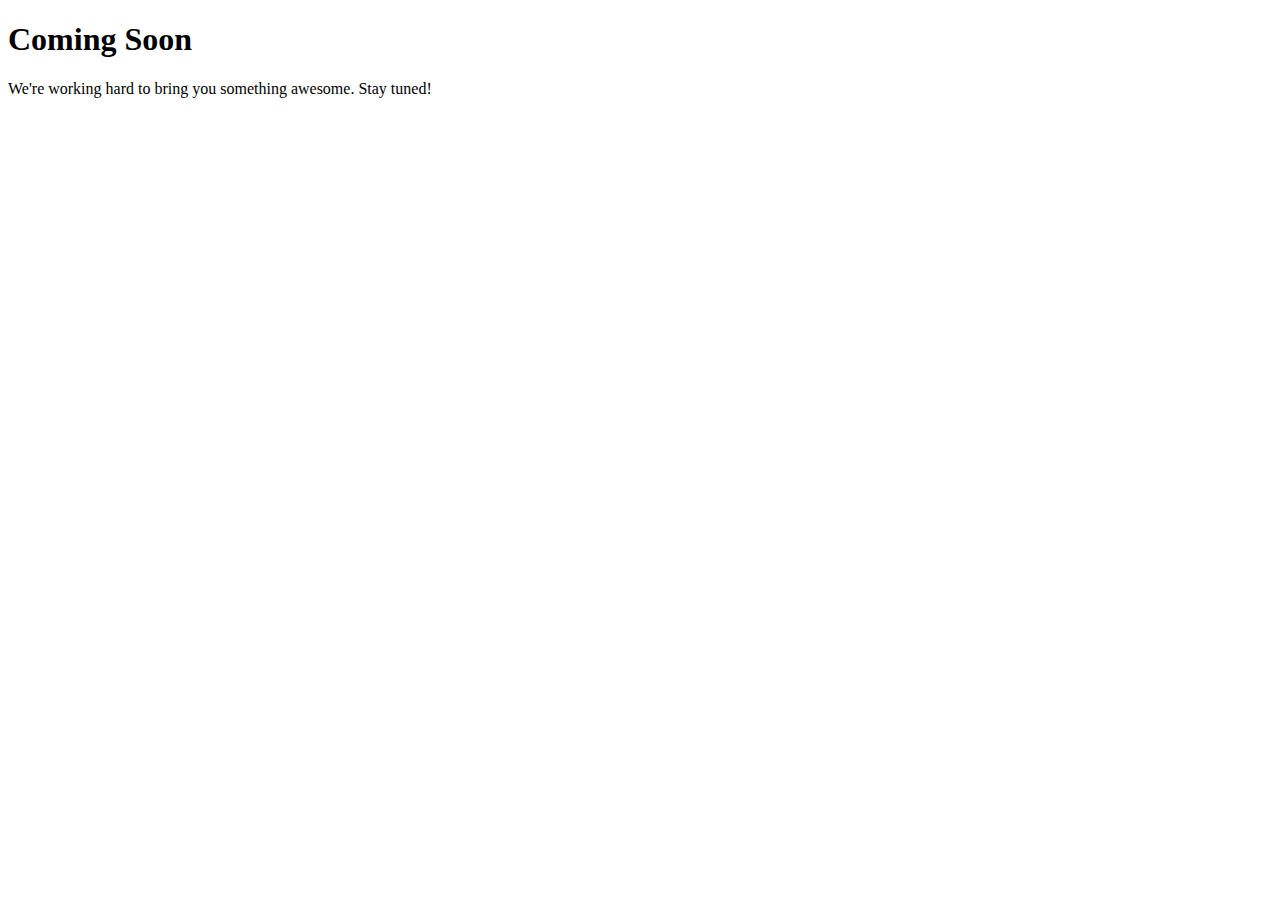
==== index.html @ 5df3399d "Update index.html" ====
<!DOCTYPE html>
<html>
  <head>
    <title>Hello</title>
    <link rel="stylesheet" type="text/css" href="style.css">
  </head>
  <body>
    <div class="container">
      <h1>Coming Soon</h1>
      <p>We're working hard to bring you something awesome. Stay tuned!</p>
    </div>
  </body>
</html>
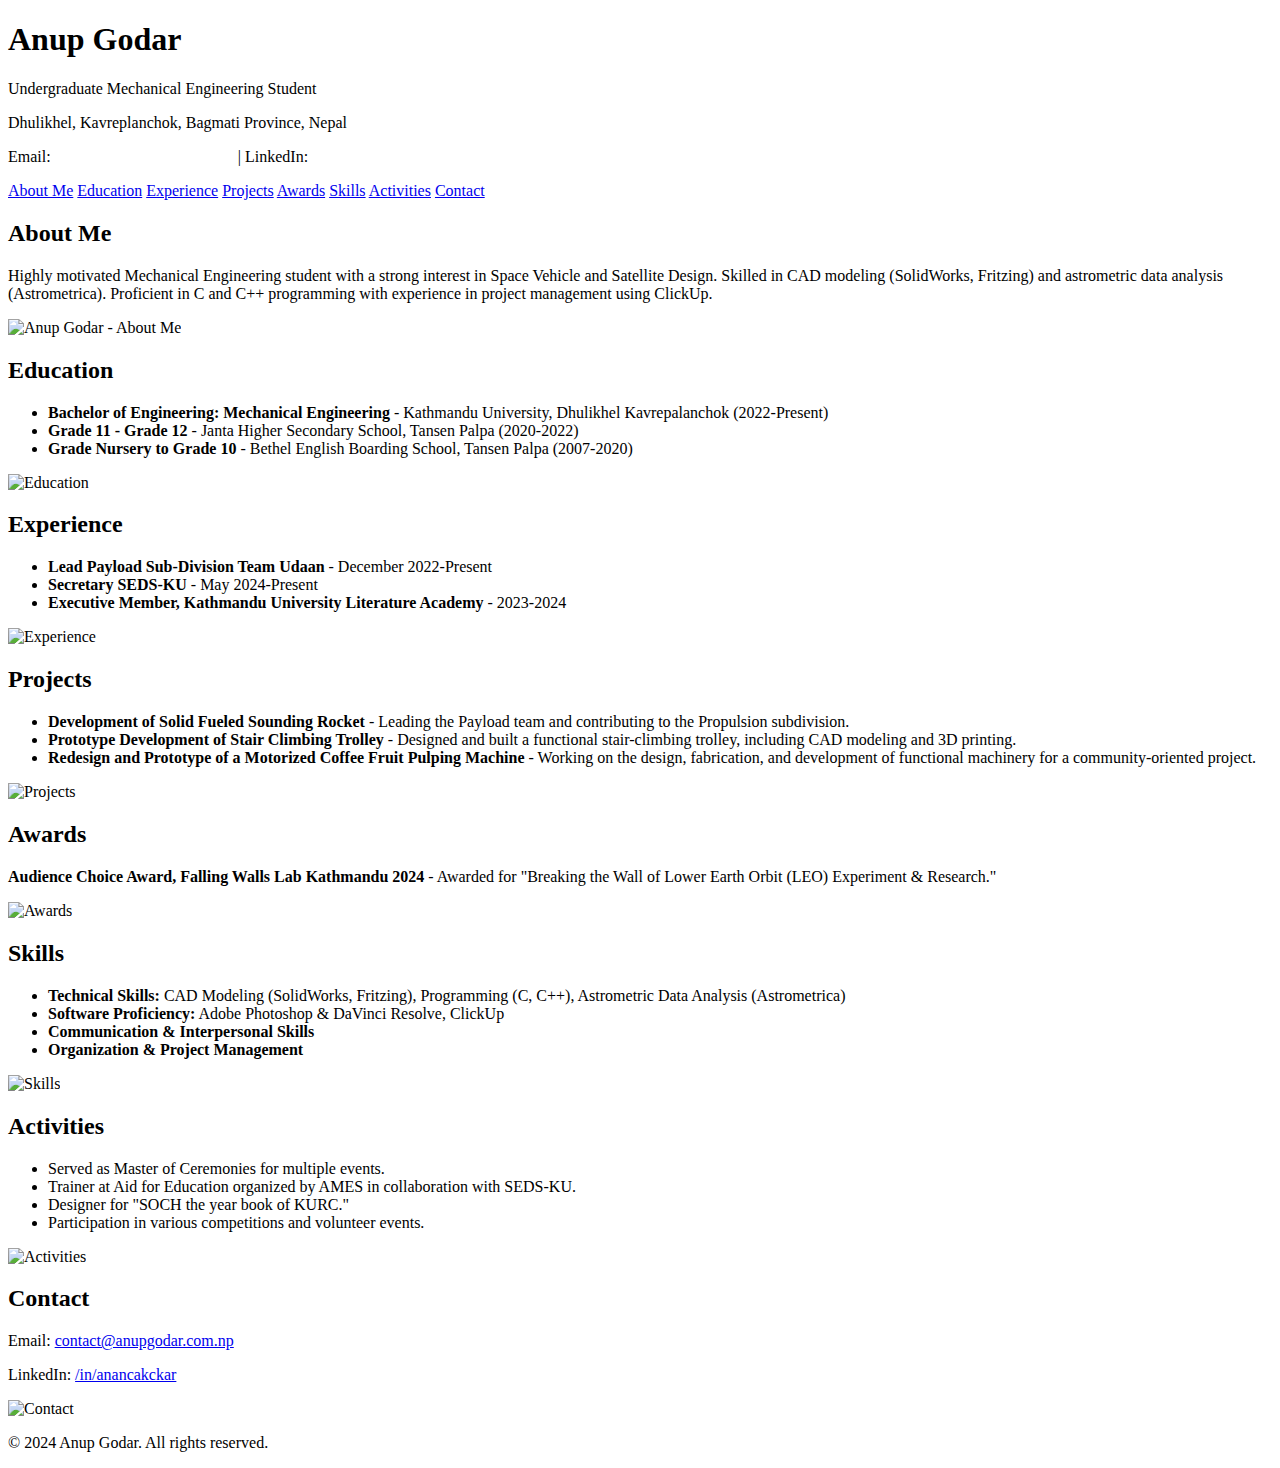
==== commit b2cc85f3: "Update index.html" ====
--- a/index.html
+++ b/index.html
@@ -1,13 +1,123 @@
 <!DOCTYPE html>
-<html>
-  <head>
-    <title>Hello</title>
-    <link rel="stylesheet" type="text/css" href="style.css">
-  </head>
-  <body>
+<html lang="en">
+<head>
+    <meta charset="UTF-8">
+    <meta name="viewport" content="width=device-width, initial-scale=1.0">
+    <title>Anup Godar's Portfolio</title>
+    <link rel="stylesheet" href="style.css">
+</head>
+<body>
+
+    <header>
+        <h1>Anup Godar</h1>
+        <p>Undergraduate Mechanical Engineering Student</p>
+        <p>Dhulikhel, Kavreplanchok, Bagmati Province, Nepal</p>
+        <p>Email: <a href="mailto:contact@anupgodar.com.np" style="color:white;">contact@anupgodar.com.np</a> | LinkedIn: <a href="https://www.linkedin.com/in/anup-godar" style="color:white;">/in/anup-godar</a></p>
+    </header>
+
+    <nav>
+        <a href="#about">About Me</a>
+        <a href="#education">Education</a>
+        <a href="#experience">Experience</a>
+        <a href="#projects">Projects</a>
+        <a href="#awards">Awards</a>
+        <a href="#skills">Skills</a>
+        <a href="#activities">Activities</a>
+        <a href="#contact">Contact</a>
+    </nav>
+
     <div class="container">
-      <h1>Coming Soon</h1>
-      <p>We're working hard to bring you something awesome. Stay tuned!</p>
+        <section id="about">
+            <h2>About Me</h2>
+            <p>Highly motivated Mechanical Engineering student with a strong interest in Space Vehicle and Satellite Design. Skilled in CAD modeling (SolidWorks, Fritzing) and astrometric data analysis (Astrometrica). Proficient in C and C++ programming with experience in project management using ClickUp. </p>
+            <div class="image-container">
+                <img src="images/about-me.jpg" alt="Anup Godar - About Me">
+            </div>
+        </section>
+
+        <section id="education">
+            <h2>Education</h2>
+            <ul>
+                <li><strong>Bachelor of Engineering: Mechanical Engineering</strong> - Kathmandu University, Dhulikhel Kavrepalanchok (2022-Present)</li>
+                <li><strong>Grade 11 - Grade 12</strong> - Janta Higher Secondary School, Tansen Palpa (2020-2022)</li>
+                <li><strong>Grade Nursery to Grade 10</strong> - Bethel English Boarding School, Tansen Palpa (2007-2020)</li>
+            </ul>
+            <div class="image-container">
+                <img src="images/education.jpg" alt="Education">
+            </div>
+        </section>
+
+        <section id="experience">
+            <h2>Experience</h2>
+            <ul>
+                <li><strong>Lead Payload Sub-Division Team Udaan</strong> - December 2022-Present</li>
+                <li><strong>Secretary SEDS-KU</strong> - May 2024-Present</li>
+                <li><strong>Executive Member, Kathmandu University Literature Academy</strong> - 2023-2024</li>
+            </ul>
+            <div class="image-container">
+                <img src="images/experience.jpg" alt="Experience">
+            </div>
+        </section>
+
+        <section id="projects">
+            <h2>Projects</h2>
+            <ul>
+                <li><strong>Development of Solid Fueled Sounding Rocket</strong> - Leading the Payload team and contributing to the Propulsion subdivision.</li>
+                <li><strong>Prototype Development of Stair Climbing Trolley</strong> - Designed and built a functional stair-climbing trolley, including CAD modeling and 3D printing.</li>
+                <li><strong>Redesign and Prototype of a Motorized Coffee Fruit Pulping Machine</strong> - Working on the design, fabrication, and development of functional machinery for a community-oriented project.</li>
+            </ul>
+            <div class="image-container">
+                <img src="images/projects.jpg" alt="Projects">
+            </div>
+        </section>
+
+        <section id="awards">
+            <h2>Awards</h2>
+            <p><strong>Audience Choice Award, Falling Walls Lab Kathmandu 2024</strong> - Awarded for "Breaking the Wall of Lower Earth Orbit (LEO) Experiment & Research."</p>
+            <div class="image-container">
+                <img src="images/awards.jpg" alt="Awards">
+            </div>
+        </section>
+
+        <section id="skills">
+            <h2>Skills</h2>
+            <ul>
+                <li><strong>Technical Skills:</strong> CAD Modeling (SolidWorks, Fritzing), Programming (C, C++), Astrometric Data Analysis (Astrometrica)</li>
+                <li><strong>Software Proficiency:</strong> Adobe Photoshop & DaVinci Resolve, ClickUp</li>
+                <li><strong>Communication & Interpersonal Skills</strong></li>
+                <li><strong>Organization & Project Management</strong></li>
+            </ul>
+            <div class="image-container">
+                <img src="images/skills.jpg" alt="Skills">
+            </div>
+        </section>
+
+        <section id="activities">
+            <h2>Activities</h2>
+            <ul>
+                <li>Served as Master of Ceremonies for multiple events.</li>
+                <li>Trainer at Aid for Education organized by AMES in collaboration with SEDS-KU.</li>
+                <li>Designer for "SOCH the year book of KURC."</li>
+                <li>Participation in various competitions and volunteer events.</li>
+            </ul>
+            <div class="image-container">
+                <img src="images/activities.jpg" alt="Activities">
+            </div>
+        </section>
+
+        <section id="contact">
+            <h2>Contact</h2>
+            <p>Email: <a href="mailto:contact@anupgodar.com.np">contact@anupgodar.com.np</a></p>
+            <p>LinkedIn: <a href="https://www.linkedin.com/in/anup-godar">/in/anancakckar</a></p>
+            <div class="image-container">
+                <img src="images/contact.jpg" alt="Contact">
+            </div>
+        </section>
     </div>
-  </body>
+
+    <footer>
+        <p>&copy; 2024 Anup Godar. All rights reserved.</p>
+    </footer>
+
+</body>
 </html>
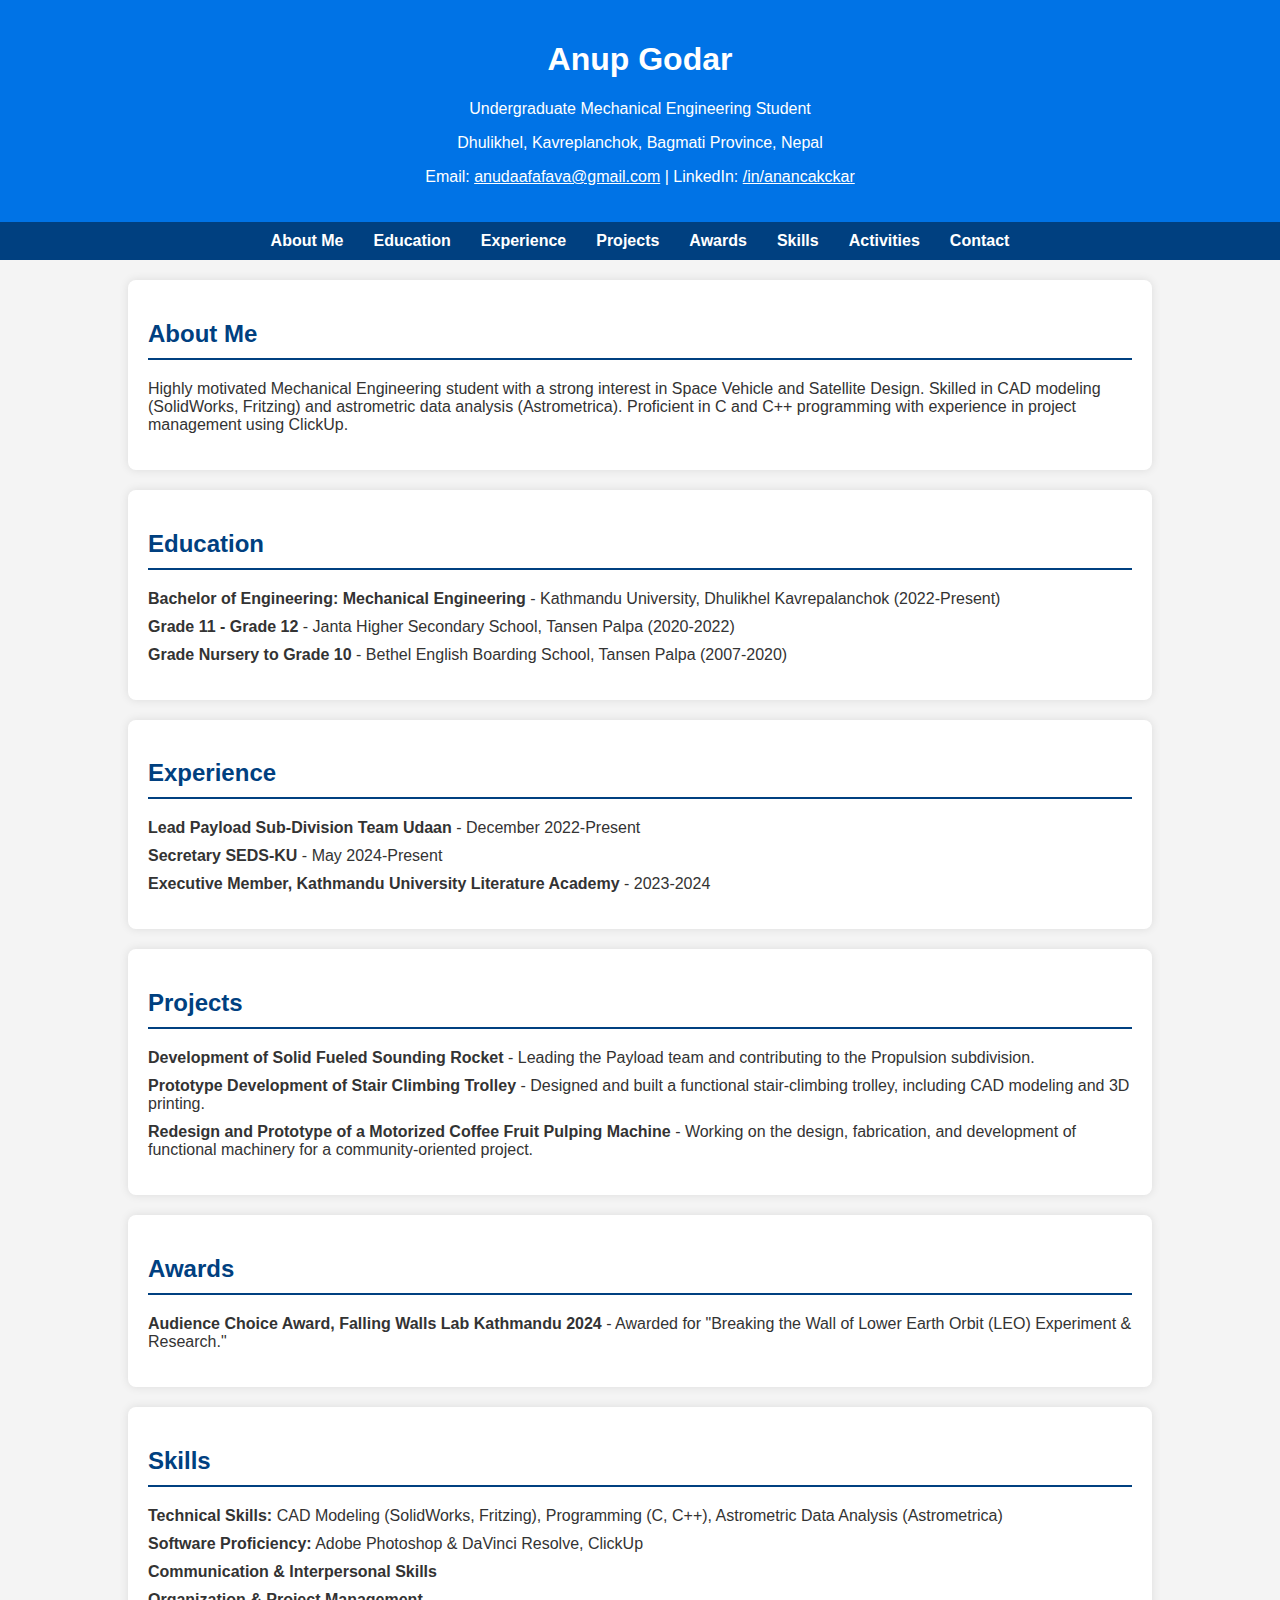
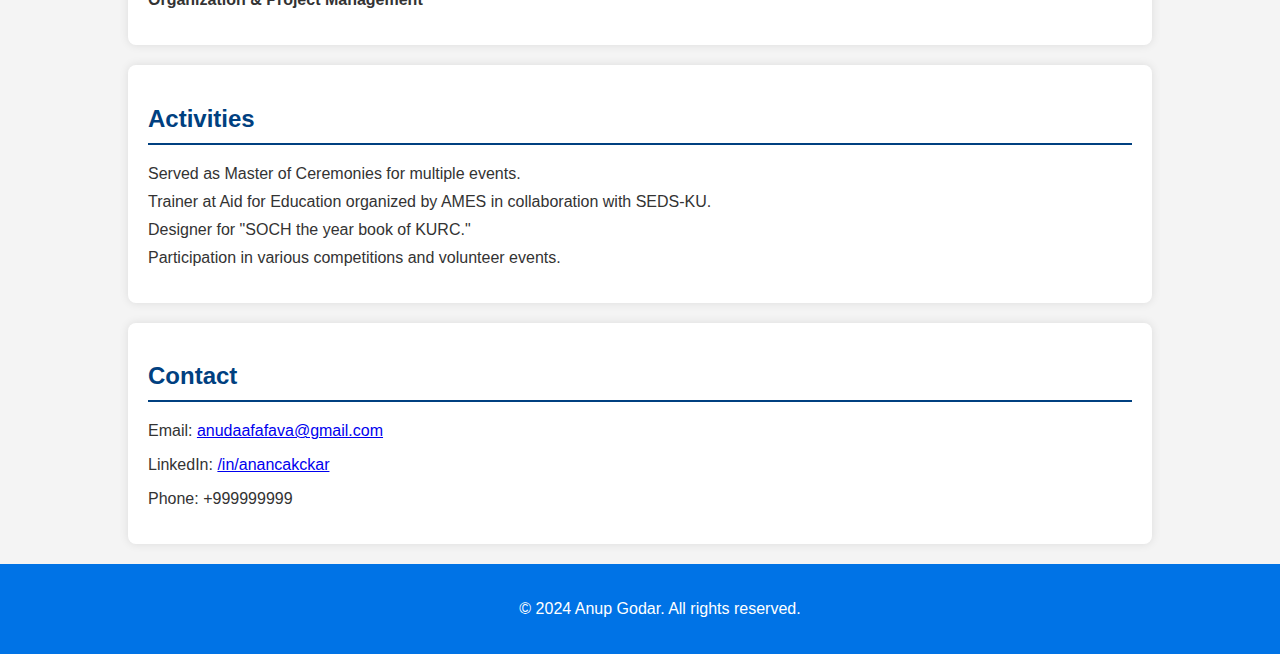
==== commit 9066b4e6: "Update index.html" ====
--- a/index.html
+++ b/index.html
@@ -4,7 +4,68 @@
     <meta charset="UTF-8">
     <meta name="viewport" content="width=device-width, initial-scale=1.0">
     <title>Anup Godar's Portfolio</title>
-    <link rel="stylesheet" href="style.css">
+    <style>
+        body {
+            font-family: Arial, sans-serif;
+            margin: 0;
+            padding: 0;
+            background-color: #f4f4f4;
+            color: #333;
+        }
+        header {
+            background-color: #0073e6;
+            color: white;
+            padding: 20px;
+            text-align: center;
+        }
+        nav {
+            display: flex;
+            justify-content: center;
+            background-color: #004080;
+            padding: 10px 0;
+        }
+        nav a {
+            color: white;
+            margin: 0 15px;
+            text-decoration: none;
+            font-weight: bold;
+        }
+        nav a:hover {
+            text-decoration: underline;
+        }
+        .container {
+            width: 80%;
+            margin: 20px auto;
+        }
+        section {
+            margin: 20px 0;
+            padding: 20px;
+            background-color: white;
+            border-radius: 8px;
+            box-shadow: 0 0 10px rgba(0, 0, 0, 0.1);
+        }
+        h2 {
+            color: #004080;
+            border-bottom: 2px solid #004080;
+            padding-bottom: 10px;
+        }
+        ul {
+            list-style-type: none;
+            padding: 0;
+        }
+        li {
+            margin-bottom: 10px;
+        }
+        footer {
+            text-align: center;
+            padding: 20px;
+            background-color: #0073e6;
+            color: white;
+            position: relative;
+            bottom: 0;
+            width: 100%;
+        }
+    </style>
 </head>
 <body>
 
@@ -12,7 +73,7 @@
         <h1>Anup Godar</h1>
         <p>Undergraduate Mechanical Engineering Student</p>
         <p>Dhulikhel, Kavreplanchok, Bagmati Province, Nepal</p>
-        <p>Email: <a href="mailto:contact@anupgodar.com.np" style="color:white;">contact@anupgodar.com.np</a> | LinkedIn: <a href="https://www.linkedin.com/in/anup-godar" style="color:white;">/in/anup-godar</a></p>
+        <p>Email: <a href="mailto:anudaafafava@gmail.com" style="color:white;">anudaafafava@gmail.com</a> | LinkedIn: <a href="https://www.linkedin.com/in/anancakckar" style="color:white;">/in/anancakckar</a></p>
     </header>
 
     <nav>
@@ -30,9 +91,6 @@
         <section id="about">
             <h2>About Me</h2>
             <p>Highly motivated Mechanical Engineering student with a strong interest in Space Vehicle and Satellite Design. Skilled in CAD modeling (SolidWorks, Fritzing) and astrometric data analysis (Astrometrica). Proficient in C and C++ programming with experience in project management using ClickUp. </p>
-            <div class="image-container">
-                <img src="images/about-me.jpg" alt="Anup Godar - About Me">
-            </div>
         </section>
 
         <section id="education">
@@ -42,9 +100,6 @@
                 <li><strong>Grade 11 - Grade 12</strong> - Janta Higher Secondary School, Tansen Palpa (2020-2022)</li>
                 <li><strong>Grade Nursery to Grade 10</strong> - Bethel English Boarding School, Tansen Palpa (2007-2020)</li>
             </ul>
-            <div class="image-container">
-                <img src="images/education.jpg" alt="Education">
-            </div>
         </section>
 
         <section id="experience">
@@ -54,9 +109,6 @@
                 <li><strong>Secretary SEDS-KU</strong> - May 2024-Present</li>
                 <li><strong>Executive Member, Kathmandu University Literature Academy</strong> - 2023-2024</li>
             </ul>
-            <div class="image-container">
-                <img src="images/experience.jpg" alt="Experience">
-            </div>
         </section>
 
         <section id="projects">
@@ -66,17 +118,11 @@
                 <li><strong>Prototype Development of Stair Climbing Trolley</strong> - Designed and built a functional stair-climbing trolley, including CAD modeling and 3D printing.</li>
                 <li><strong>Redesign and Prototype of a Motorized Coffee Fruit Pulping Machine</strong> - Working on the design, fabrication, and development of functional machinery for a community-oriented project.</li>
             </ul>
-            <div class="image-container">
-                <img src="images/projects.jpg" alt="Projects">
-            </div>
         </section>
 
         <section id="awards">
             <h2>Awards</h2>
             <p><strong>Audience Choice Award, Falling Walls Lab Kathmandu 2024</strong> - Awarded for "Breaking the Wall of Lower Earth Orbit (LEO) Experiment & Research."</p>
-            <div class="image-container">
-                <img src="images/awards.jpg" alt="Awards">
-            </div>
         </section>
 
         <section id="skills">
@@ -87,9 +133,6 @@
                 <li><strong>Communication & Interpersonal Skills</strong></li>
                 <li><strong>Organization & Project Management</strong></li>
             </ul>
-            <div class="image-container">
-                <img src="images/skills.jpg" alt="Skills">
-            </div>
         </section>
 
         <section id="activities">
@@ -100,18 +143,13 @@
                 <li>Designer for "SOCH the year book of KURC."</li>
                 <li>Participation in various competitions and volunteer events.</li>
             </ul>
-            <div class="image-container">
-                <img src="images/activities.jpg" alt="Activities">
-            </div>
         </section>
 
         <section id="contact">
             <h2>Contact</h2>
-            <p>Email: <a href="mailto:contact@anupgodar.com.np">contact@anupgodar.com.np</a></p>
-            <p>LinkedIn: <a href="https://www.linkedin.com/in/anup-godar">/in/anancakckar</a></p>
-            <div class="image-container">
-                <img src="images/contact.jpg" alt="Contact">
-            </div>
+            <p>Email: <a href="mailto:anudaafafava@gmail.com">anudaafafava@gmail.com</a></p>
+            <p>LinkedIn: <a href="https://www.linkedin.com/in/anancakckar">/in/anancakckar</a></p>
+            <p>Phone: +999999999</p>
         </section>
     </div>
 
@@ -121,3 +159,4 @@
 
 </body>
 </html>
+
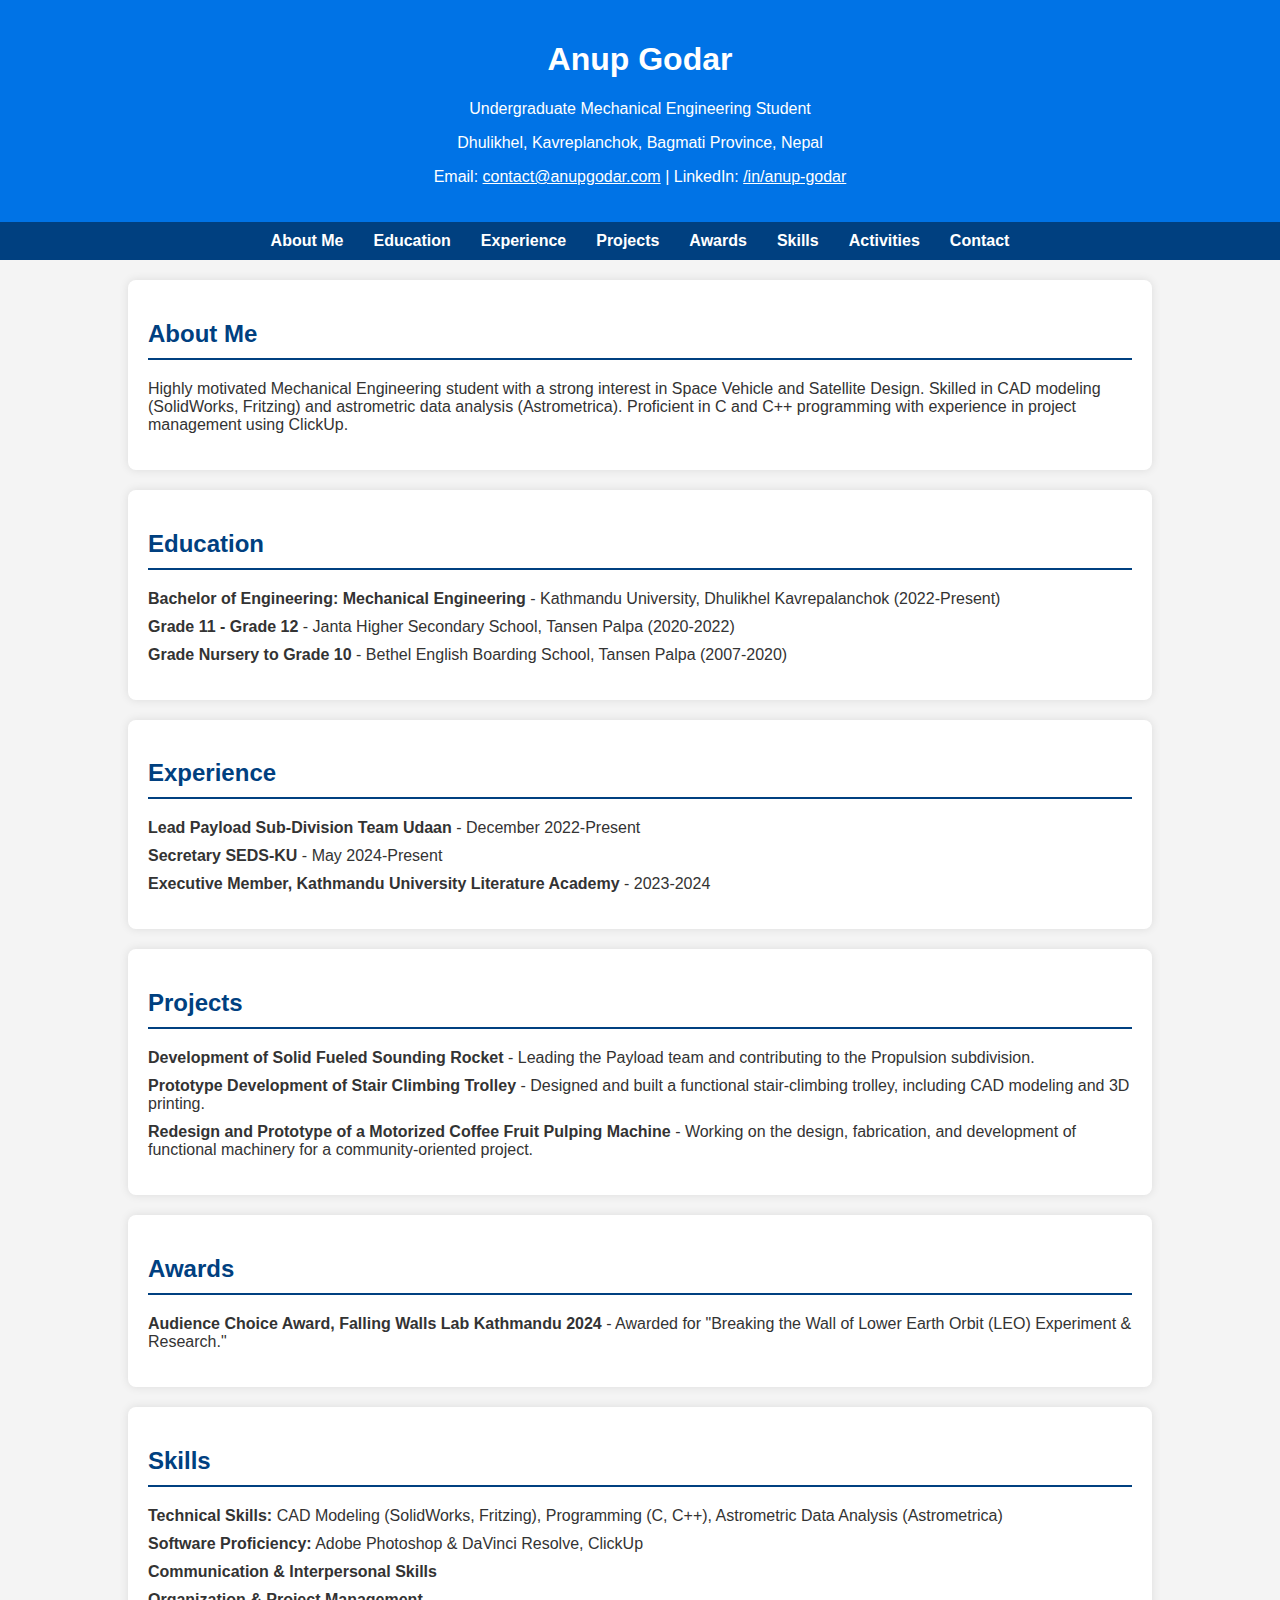
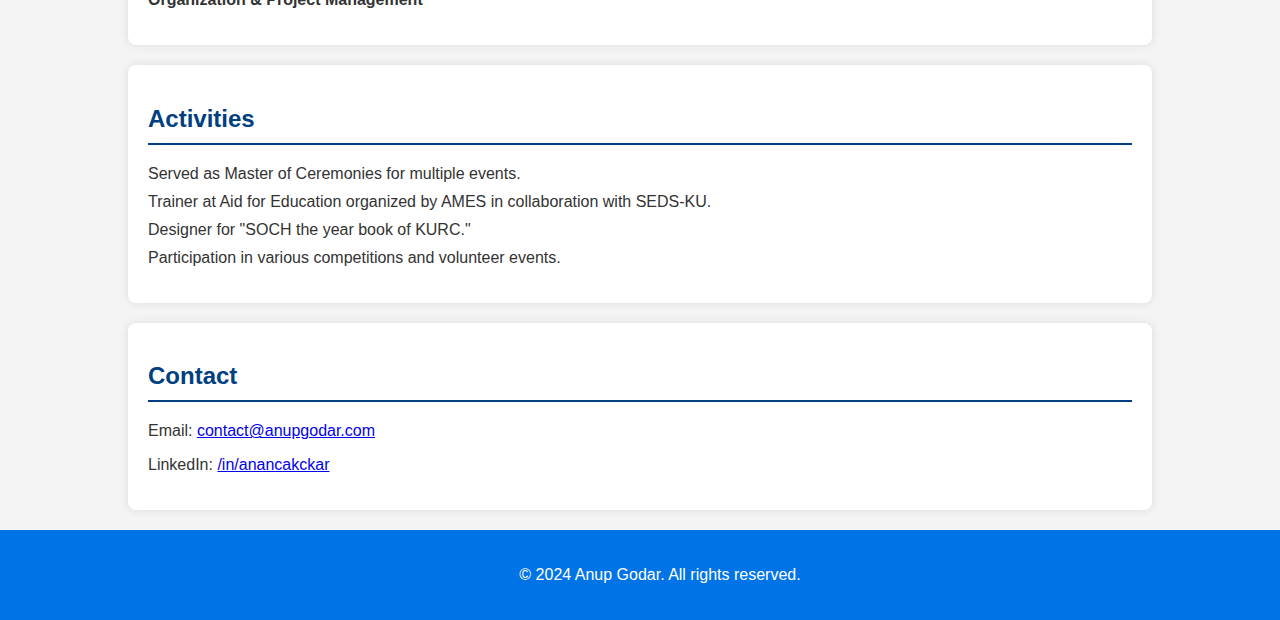
==== commit 13990457: "Update index.html" ====
--- a/index.html
+++ b/index.html
@@ -73,7 +73,7 @@
         <h1>Anup Godar</h1>
         <p>Undergraduate Mechanical Engineering Student</p>
         <p>Dhulikhel, Kavreplanchok, Bagmati Province, Nepal</p>
-        <p>Email: <a href="mailto:anudaafafava@gmail.com" style="color:white;">anudaafafava@gmail.com</a> | LinkedIn: <a href="https://www.linkedin.com/in/anancakckar" style="color:white;">/in/anancakckar</a></p>
+        <p>Email: <a href="mailto:contact@anupgodar.com" style="color:white;">contact@anupgodar.com</a> | LinkedIn: <a href="https://www.linkedin.com/in/anup-godar" style="color:white;">/in/anup-godar</a></p>
     </header>
 
     <nav>
@@ -147,9 +147,9 @@
 
         <section id="contact">
             <h2>Contact</h2>
-            <p>Email: <a href="mailto:anudaafafava@gmail.com">anudaafafava@gmail.com</a></p>
-            <p>LinkedIn: <a href="https://www.linkedin.com/in/anancakckar">/in/anancakckar</a></p>
-            <p>Phone: +999999999</p>
+            <p>Email: <a href="mailto:contact@anupgodar.com">contact@anupgodar.com</a></p>
+            <p>LinkedIn: <a href="https://www.linkedin.com/in/anup-godar">/in/anancakckar</a></p>
+           
         </section>
     </div>
 
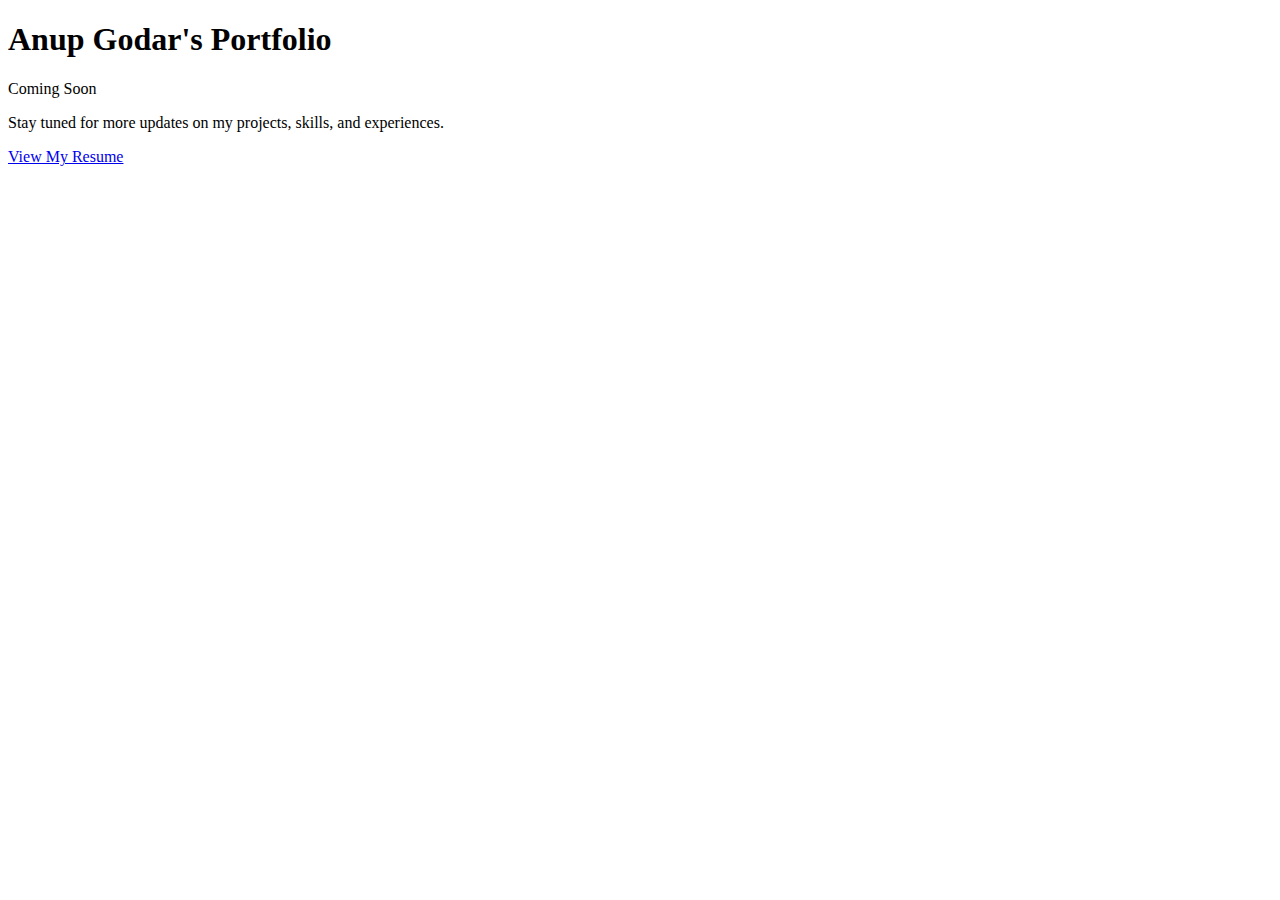
==== commit b2c6b289: "Update index.html" ====
--- a/index.html
+++ b/index.html
@@ -4,159 +4,16 @@
     <meta charset="UTF-8">
     <meta name="viewport" content="width=device-width, initial-scale=1.0">
     <title>Anup Godar's Portfolio</title>
-    <style>
-        body {
-            font-family: Arial, sans-serif;
-            margin: 0;
-            padding: 0;
-            background-color: #f4f4f4;
-            color: #333;
-        }
-        header {
-            background-color: #0073e6;
-            color: white;
-            padding: 20px;
-            text-align: center;
-        }
-        nav {
-            display: flex;
-            justify-content: center;
-            background-color: #004080;
-            padding: 10px 0;
-        }
-        nav a {
-            color: white;
-            margin: 0 15px;
-            text-decoration: none;
-            font-weight: bold;
-        }
-        nav a:hover {
-            text-decoration: underline;
-        }
-        .container {
-            width: 80%;
-            margin: 20px auto;
-        }
-        section {
-            margin: 20px 0;
-            padding: 20px;
-            background-color: white;
-            border-radius: 8px;
-            box-shadow: 0 0 10px rgba(0, 0, 0, 0.1);
-        }
-        h2 {
-            color: #004080;
-            border-bottom: 2px solid #004080;
-            padding-bottom: 10px;
-        }
-        ul {
-            list-style-type: none;
-            padding: 0;
-        }
-        li {
-            margin-bottom: 10px;
-        }
-        footer {
-            text-align: center;
-            padding: 20px;
-            background-color: #0073e6;
-            color: white;
-            position: relative;
-            bottom: 0;
-            width: 100%;
-        }
-    </style>
+    <link rel="stylesheet" href="style.css">
 </head>
 <body>
 
-    <header>
-        <h1>Anup Godar</h1>
-        <p>Undergraduate Mechanical Engineering Student</p>
-        <p>Dhulikhel, Kavreplanchok, Bagmati Province, Nepal</p>
-        <p>Email: <a href="mailto:contact@anupgodar.com" style="color:white;">contact@anupgodar.com</a> | LinkedIn: <a href="https://www.linkedin.com/in/anup-godar" style="color:white;">/in/anup-godar</a></p>
-    </header>
-
-    <nav>
-        <a href="#about">About Me</a>
-        <a href="#education">Education</a>
-        <a href="#experience">Experience</a>
-        <a href="#projects">Projects</a>
-        <a href="#awards">Awards</a>
-        <a href="#skills">Skills</a>
-        <a href="#activities">Activities</a>
-        <a href="#contact">Contact</a>
-    </nav>
-
-    <div class="container">
-        <section id="about">
-            <h2>About Me</h2>
-            <p>Highly motivated Mechanical Engineering student with a strong interest in Space Vehicle and Satellite Design. Skilled in CAD modeling (SolidWorks, Fritzing) and astrometric data analysis (Astrometrica). Proficient in C and C++ programming with experience in project management using ClickUp. </p>
-        </section>
-
-        <section id="education">
-            <h2>Education</h2>
-            <ul>
-                <li><strong>Bachelor of Engineering: Mechanical Engineering</strong> - Kathmandu University, Dhulikhel Kavrepalanchok (2022-Present)</li>
-                <li><strong>Grade 11 - Grade 12</strong> - Janta Higher Secondary School, Tansen Palpa (2020-2022)</li>
-                <li><strong>Grade Nursery to Grade 10</strong> - Bethel English Boarding School, Tansen Palpa (2007-2020)</li>
-            </ul>
-        </section>
-
-        <section id="experience">
-            <h2>Experience</h2>
-            <ul>
-                <li><strong>Lead Payload Sub-Division Team Udaan</strong> - December 2022-Present</li>
-                <li><strong>Secretary SEDS-KU</strong> - May 2024-Present</li>
-                <li><strong>Executive Member, Kathmandu University Literature Academy</strong> - 2023-2024</li>
-            </ul>
-        </section>
-
-        <section id="projects">
-            <h2>Projects</h2>
-            <ul>
-                <li><strong>Development of Solid Fueled Sounding Rocket</strong> - Leading the Payload team and contributing to the Propulsion subdivision.</li>
-                <li><strong>Prototype Development of Stair Climbing Trolley</strong> - Designed and built a functional stair-climbing trolley, including CAD modeling and 3D printing.</li>
-                <li><strong>Redesign and Prototype of a Motorized Coffee Fruit Pulping Machine</strong> - Working on the design, fabrication, and development of functional machinery for a community-oriented project.</li>
-            </ul>
-        </section>
-
-        <section id="awards">
-            <h2>Awards</h2>
-            <p><strong>Audience Choice Award, Falling Walls Lab Kathmandu 2024</strong> - Awarded for "Breaking the Wall of Lower Earth Orbit (LEO) Experiment & Research."</p>
-        </section>
-
-        <section id="skills">
-            <h2>Skills</h2>
-            <ul>
-                <li><strong>Technical Skills:</strong> CAD Modeling (SolidWorks, Fritzing), Programming (C, C++), Astrometric Data Analysis (Astrometrica)</li>
-                <li><strong>Software Proficiency:</strong> Adobe Photoshop & DaVinci Resolve, ClickUp</li>
-                <li><strong>Communication & Interpersonal Skills</strong></li>
-                <li><strong>Organization & Project Management</strong></li>
-            </ul>
-        </section>
-
-        <section id="activities">
-            <h2>Activities</h2>
-            <ul>
-                <li>Served as Master of Ceremonies for multiple events.</li>
-                <li>Trainer at Aid for Education organized by AMES in collaboration with SEDS-KU.</li>
-                <li>Designer for "SOCH the year book of KURC."</li>
-                <li>Participation in various competitions and volunteer events.</li>
-            </ul>
-        </section>
-
-        <section id="contact">
-            <h2>Contact</h2>
-            <p>Email: <a href="mailto:contact@anupgodar.com">contact@anupgodar.com</a></p>
-            <p>LinkedIn: <a href="https://www.linkedin.com/in/anup-godar">/in/anancakckar</a></p>
-           
-        </section>
+    <div class="coming-soon-container">
+        <h1>Anup Godar's Portfolio</h1>
+        <p>Coming Soon</p>
+        <p>Stay tuned for more updates on my projects, skills, and experiences.</p>
+        <a href="resume.html" class="resume-link">View My Resume</a>
     </div>
-
-    <footer>
-        <p>&copy; 2024 Anup Godar. All rights reserved.</p>
-    </footer>
 
 </body>
 </html>
-
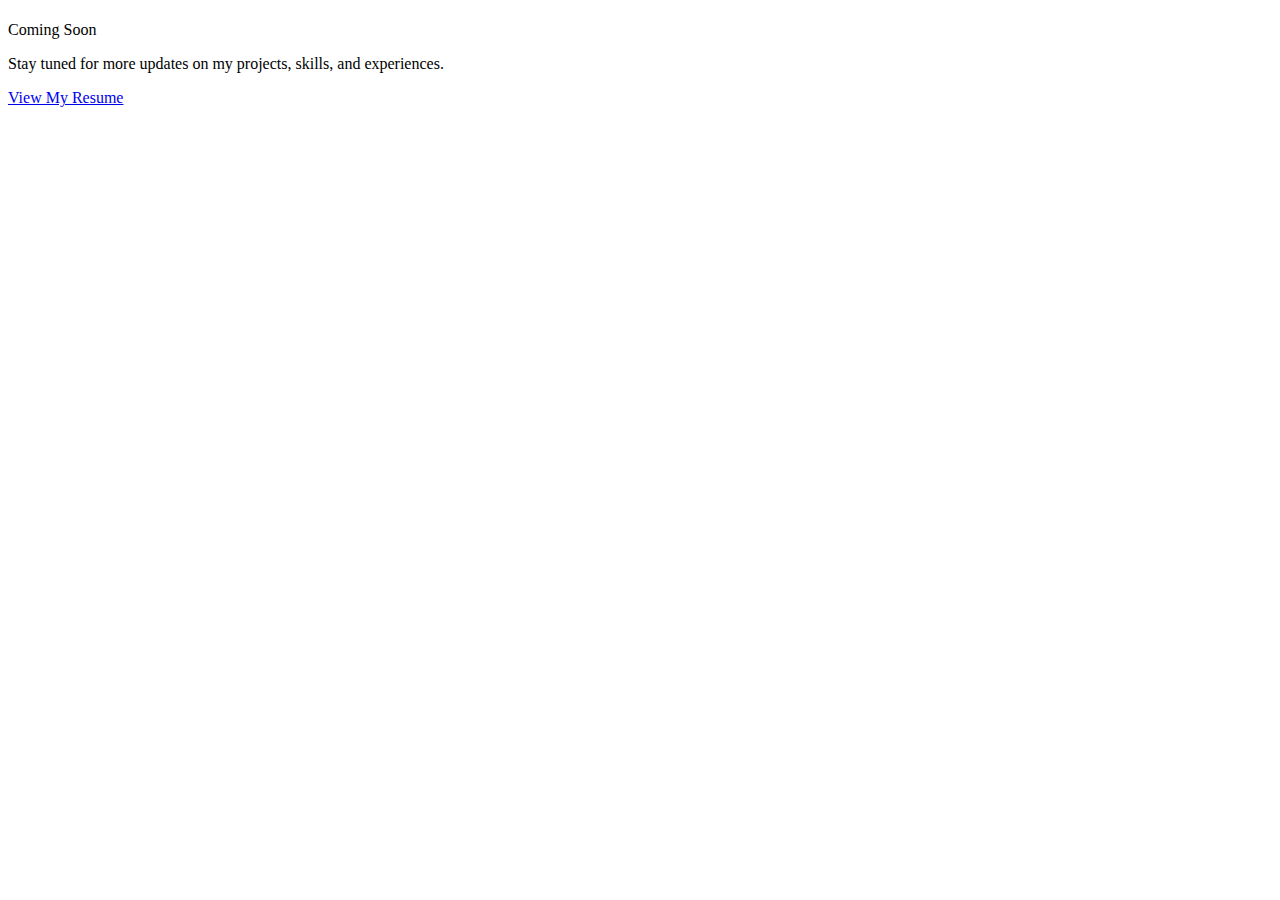
==== commit dd2d33a8: "Update index.html" ====
--- a/index.html
+++ b/index.html
@@ -9,7 +9,7 @@
 <body>
 
     <div class="coming-soon-container">
-        <h1>Anup Godar's Portfolio</h1>
+        <h1> </h1>
         <p>Coming Soon</p>
         <p>Stay tuned for more updates on my projects, skills, and experiences.</p>
         <a href="resume.html" class="resume-link">View My Resume</a>
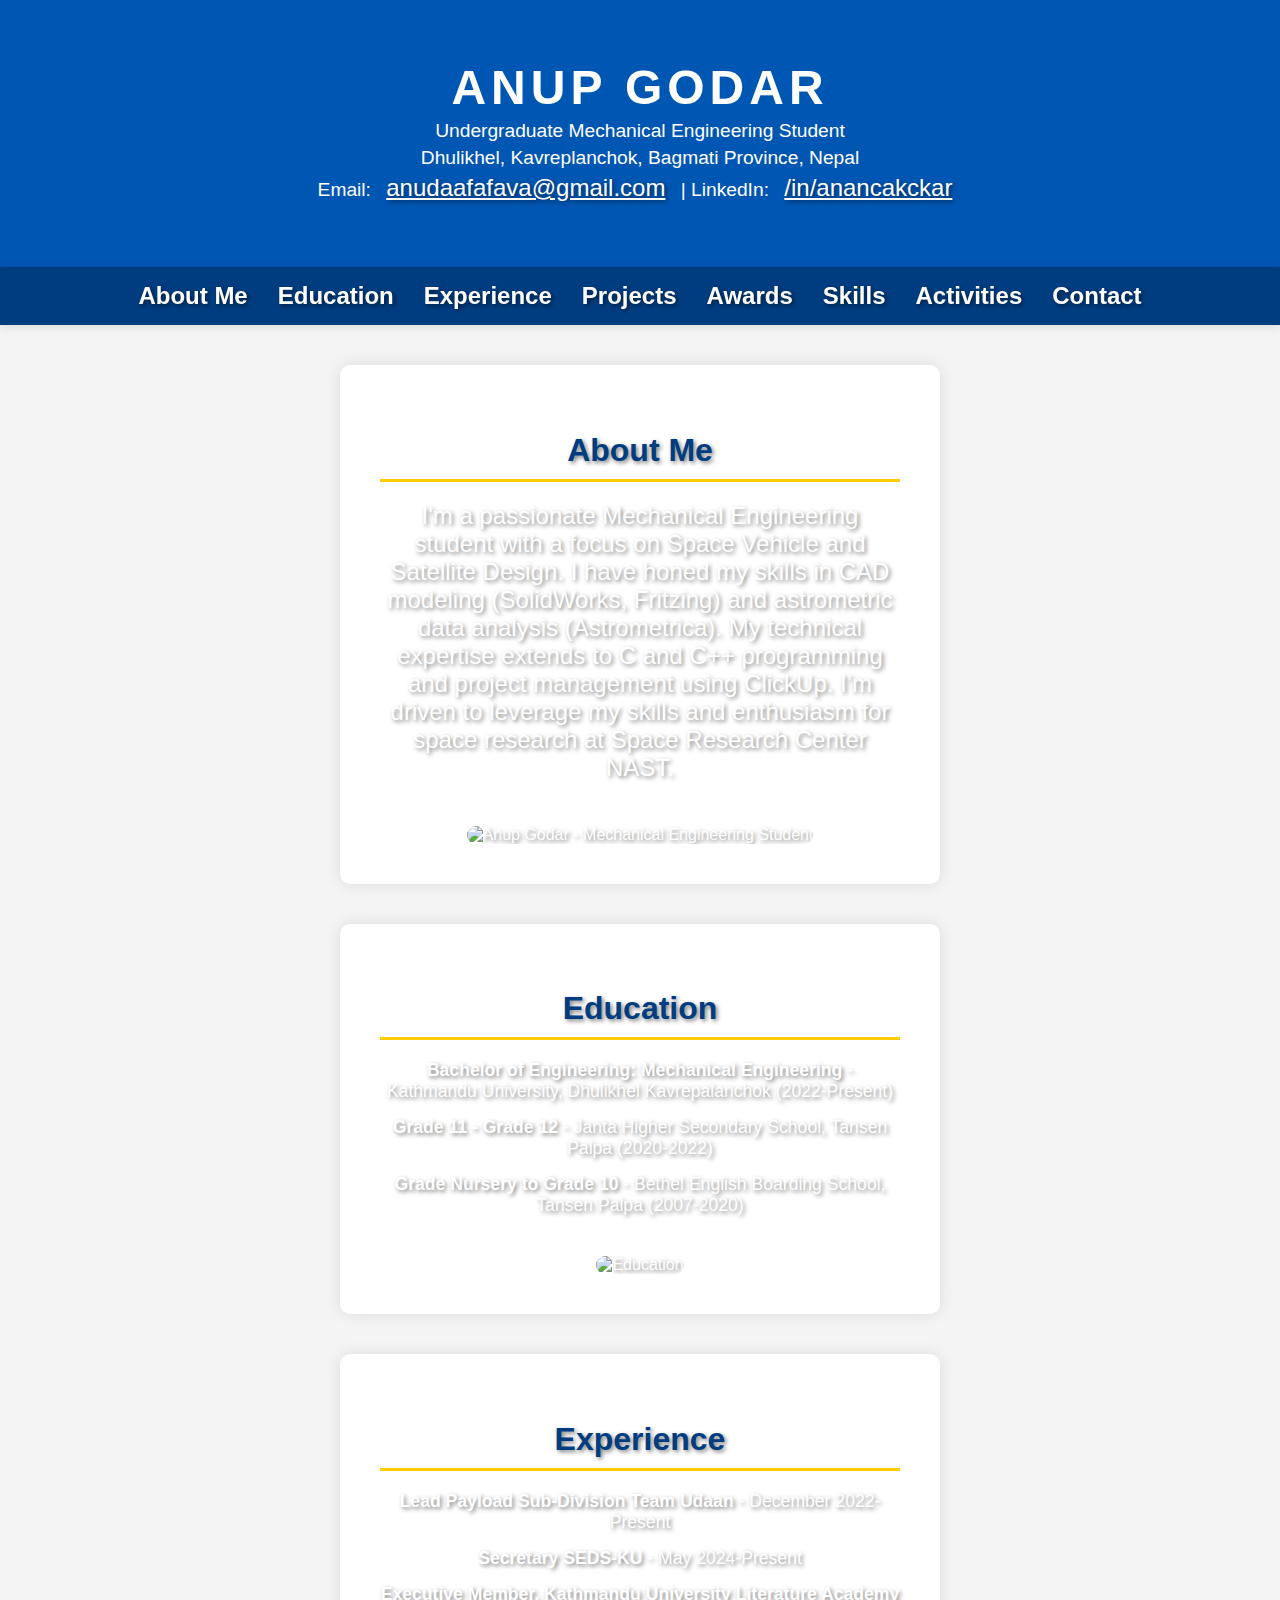
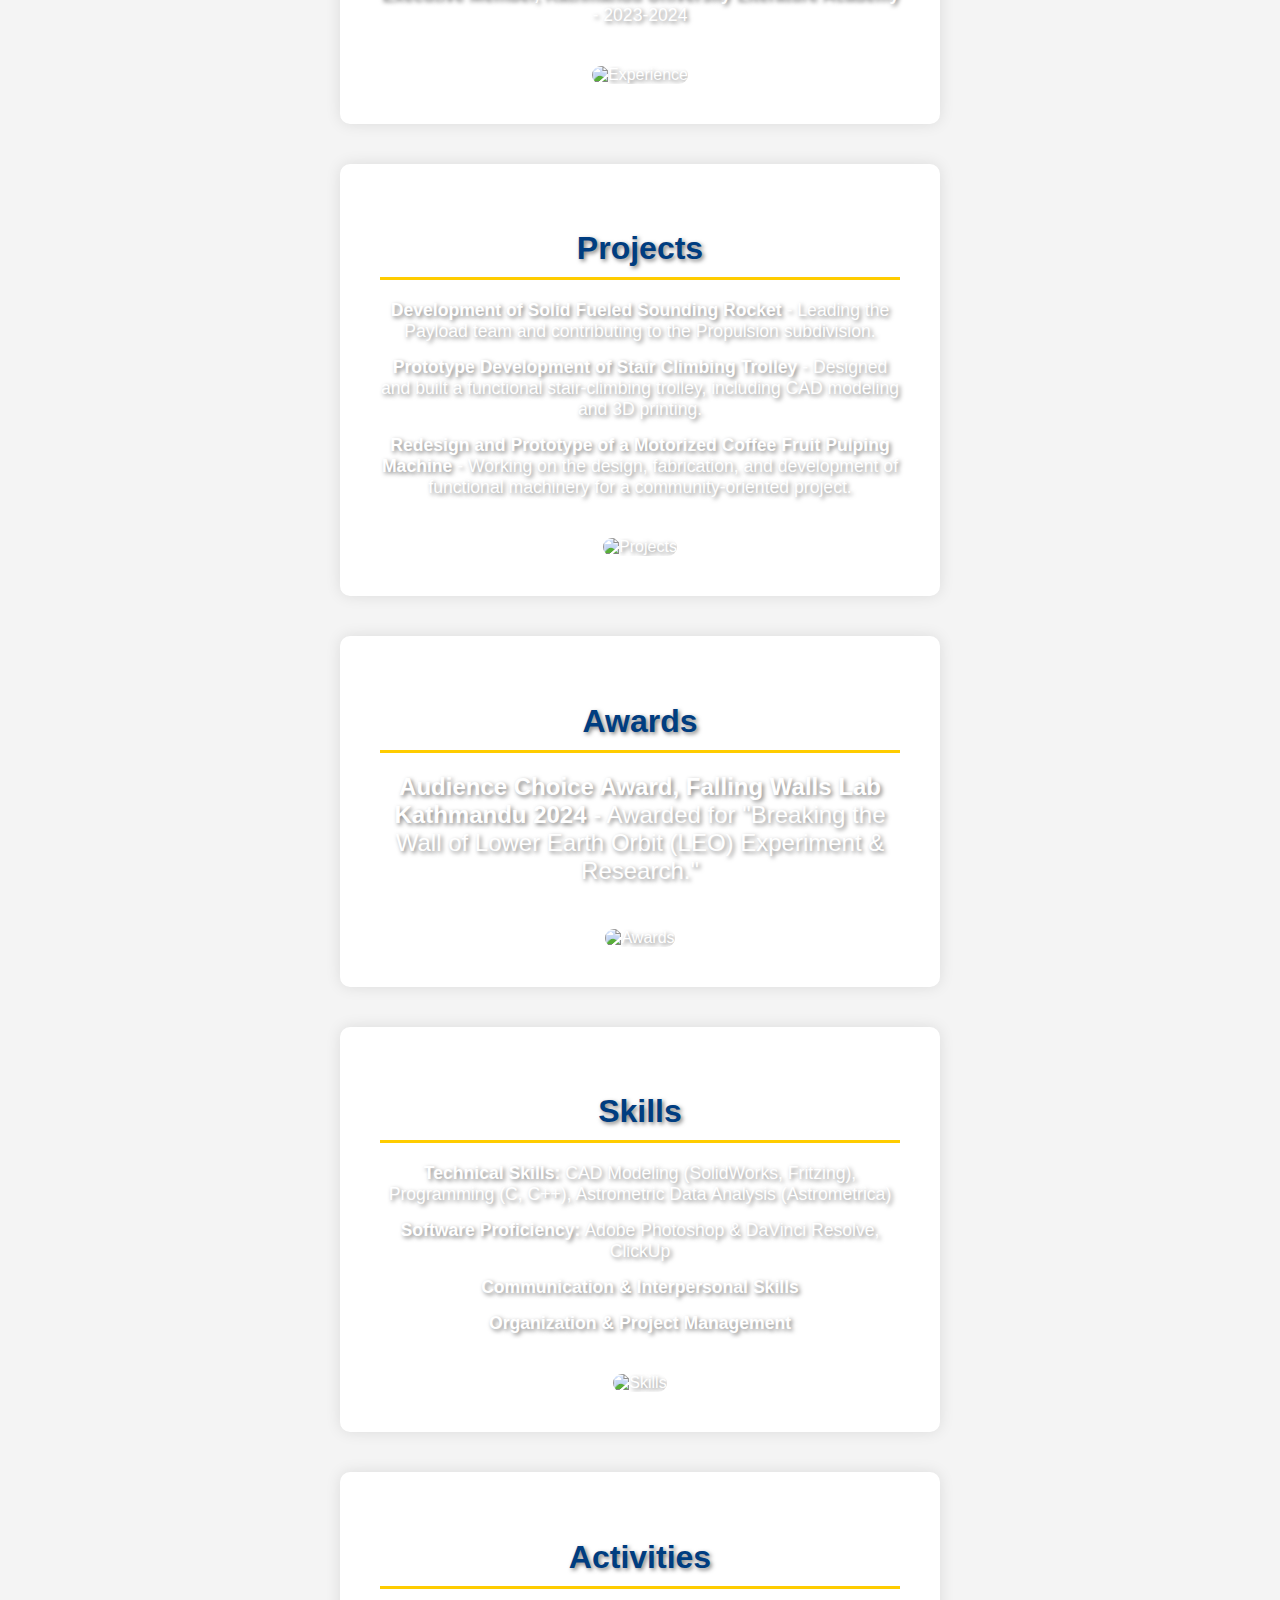
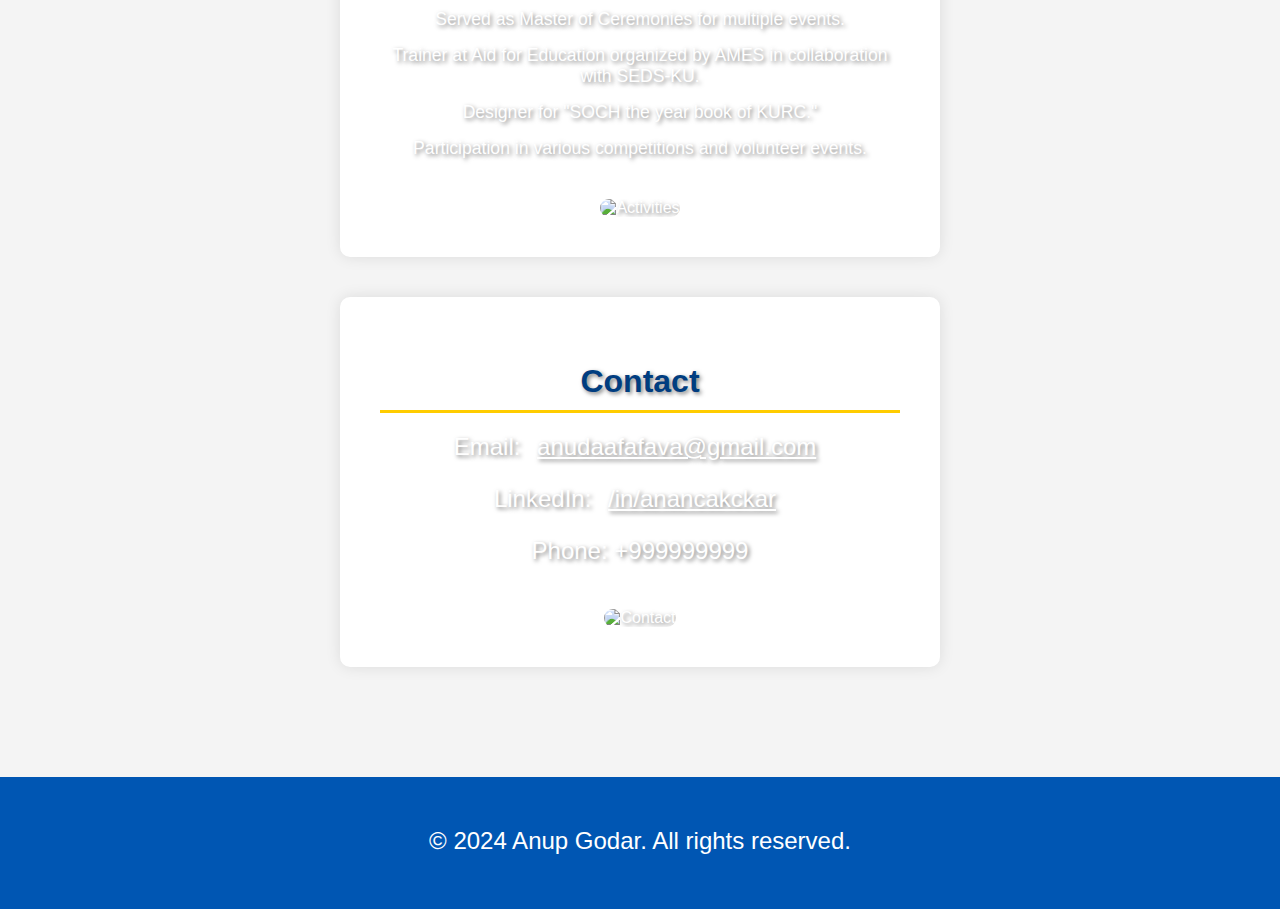
==== commit 7e88ec3f: "Update index.html" ====
--- a/index.html
+++ b/index.html
@@ -4,16 +4,125 @@
     <meta charset="UTF-8">
     <meta name="viewport" content="width=device-width, initial-scale=1.0">
     <title>Anup Godar's Portfolio</title>
+    <meta name="description" content="Portfolio of Anup Godar, an undergraduate Mechanical Engineering student from Kathmandu University with experience in space vehicle design, CAD modeling, and astrometric data analysis.">
     <link rel="stylesheet" href="style.css">
+    <link rel="preconnect" href="https://fonts.googleapis.com">
+    <link rel="preconnect" href="https://fonts.gstatic.com" crossorigin>
+    <link href="https://fonts.googleapis.com/css2?family=Roboto:wght@400;700&display=swap" rel="stylesheet">
 </head>
 <body>
+    <header>
+        <div class="header-content">
+            <h1>Anup Godar</h1>
+            <p>Undergraduate Mechanical Engineering Student</p>
+            <p>Dhulikhel, Kavreplanchok, Bagmati Province, Nepal</p>
+            <p>Email: <a href="mailto:anudaafafava@gmail.com">anudaafafava@gmail.com</a> | LinkedIn: <a href="https://www.linkedin.com/in/anancakckar">/in/anancakckar</a></p>
+        </div>
+    </header>
 
-    <div class="coming-soon-container">
-        <h1> </h1>
-        <p>Coming Soon</p>
-        <p>Stay tuned for more updates on my projects, skills, and experiences.</p>
-        <a href="resume.html" class="resume-link">View My Resume</a>
-    </div>
+    <nav>
+        <a href="#about">About Me</a>
+        <a href="#education">Education</a>
+        <a href="#experience">Experience</a>
+        <a href="#projects">Projects</a>
+        <a href="#awards">Awards</a>
+        <a href="#skills">Skills</a>
+        <a href="#activities">Activities</a>
+        <a href="#contact">Contact</a>
+    </nav>
 
+    <main class="container">
+        <section id="about">
+            <h2>About Me</h2>
+            <p>I'm a passionate Mechanical Engineering student with a focus on Space Vehicle and Satellite Design. I have honed my skills in CAD modeling (SolidWorks, Fritzing) and astrometric data analysis (Astrometrica). My technical expertise extends to C and C++ programming and project management using ClickUp. I’m driven to leverage my skills and enthusiasm for space research at Space Research Center NAST.</p>
+            <div class="image-container">
+                <img src="images/about-me.jpg" alt="Anup Godar - Mechanical Engineering Student">
+            </div>
+        </section>
+
+        <section id="education">
+            <h2>Education</h2>
+            <ul>
+                <li><strong>Bachelor of Engineering: Mechanical Engineering</strong> - Kathmandu University, Dhulikhel Kavrepalanchok (2022-Present)</li>
+                <li><strong>Grade 11 - Grade 12</strong> - Janta Higher Secondary School, Tansen Palpa (2020-2022)</li>
+                <li><strong>Grade Nursery to Grade 10</strong> - Bethel English Boarding School, Tansen Palpa (2007-2020)</li>
+            </ul>
+            <div class="image-container">
+                <img src="images/education.jpg" alt="Education">
+            </div>
+        </section>
+
+        <section id="experience">
+            <h2>Experience</h2>
+            <ul>
+                <li><strong>Lead Payload Sub-Division Team Udaan</strong> - December 2022-Present</li>
+                <li><strong>Secretary SEDS-KU</strong> - May 2024-Present</li>
+                <li><strong>Executive Member, Kathmandu University Literature Academy</strong> - 2023-2024</li>
+            </ul>
+            <div class="image-container">
+                <img src="images/experience.jpg" alt="Experience">
+            </div>
+        </section>
+
+        <section id="projects">
+            <h2>Projects</h2>
+            <ul>
+                <li><strong>Development of Solid Fueled Sounding Rocket</strong> - Leading the Payload team and contributing to the Propulsion subdivision.</li>
+                <li><strong>Prototype Development of Stair Climbing Trolley</strong> - Designed and built a functional stair-climbing trolley, including CAD modeling and 3D printing.</li>
+                <li><strong>Redesign and Prototype of a Motorized Coffee Fruit Pulping Machine</strong> - Working on the design, fabrication, and development of functional machinery for a community-oriented project.</li>
+            </ul>
+            <div class="image-container">
+                <img src="images/projects.jpg" alt="Projects">
+            </div>
+        </section>
+
+        <section id="awards">
+            <h2>Awards</h2>
+            <p><strong>Audience Choice Award, Falling Walls Lab Kathmandu 2024</strong> - Awarded for "Breaking the Wall of Lower Earth Orbit (LEO) Experiment & Research."</p>
+            <div class="image-container">
+                <img src="images/awards.jpg" alt="Awards">
+            </div>
+        </section>
+
+        <section id="skills">
+            <h2>Skills</h2>
+            <ul>
+                <li><strong>Technical Skills:</strong> CAD Modeling (SolidWorks, Fritzing), Programming (C, C++), Astrometric Data Analysis (Astrometrica)</li>
+                <li><strong>Software Proficiency:</strong> Adobe Photoshop & DaVinci Resolve, ClickUp</li>
+                <li><strong>Communication & Interpersonal Skills</strong></li>
+                <li><strong>Organization & Project Management</strong></li>
+            </ul>
+            <div class="image-container">
+                <img src="images/skills.jpg" alt="Skills">
+            </div>
+        </section>
+
+        <section id="activities">
+            <h2>Activities</h2>
+            <ul>
+                <li>Served as Master of Ceremonies for multiple events.</li>
+                <li>Trainer at Aid for Education organized by AMES in collaboration with SEDS-KU.</li>
+                <li>Designer for "SOCH the year book of KURC."</li>
+                <li>Participation in various competitions and volunteer events.</li>
+            </ul>
+            <div class="image-container">
+                <img src="images/activities.jpg" alt="Activities">
+            </div>
+        </section>
+
+        <section id="contact">
+            <h2>Contact</h2>
+            <p>Email: <a href="mailto:anudaafafava@gmail.com">anudaafafava@gmail.com</a></p>
+            <p>LinkedIn: <a href="https://www.linkedin.com/in/anancakckar">/in/anancakckar</a></p>
+            <p>Phone: +999999999</p>
+            <div class="image-container">
+                <img src="images/contact.jpg" alt="Contact">
+            </div>
+        </section>
+    </main>
+
+    <footer>
+        <p>&copy; 2024 Anup Godar. All rights reserved.</p>
+    </footer>
 </body>
 </html>
--- a/style.css
+++ b/style.css
@@ -0,0 +1,245 @@
+/* General Styles */
+body {
+    font-family: 'Roboto', sans-serif;
+    margin: 0;
+    padding: 0;
+    background-color: #f4f4f4;
+    color: #333;
+}
+
+/* Home Page (index.html) Styles */
+body {
+    margin: 0;
+    padding: 0;
+    font-family: 'Montserrat', sans-serif;
+    background-image: url(mist.jpg);
+    background-size: cover;
+    background-size: auto;
+  }
+
+  .container {
+    width: 80%;
+    max-width: 600px;
+    margin: 100px auto;
+    text-align: center;
+    color: #fff;
+    text-shadow: 2px 2px 4px rgba(0, 0, 0, 0.5);
+  }
+  
+  h1 {
+    font-size: 4rem;
+    font-weight: 600;
+    margin: 0;
+    letter-spacing: 5px;
+    text-transform: uppercase;
+    transform: translateZ(0);
+  }
+  
+  p {
+    font-size: 1.5rem;
+    font-weight: 400;
+    margin-top: 20px;
+  }
+  
+  .icons {
+    display: flex;
+    justify-content: center;
+    margin-top: 30px;
+  }
+  
+  a {
+    display: inline-block;
+    margin: 0 10px;
+    font-size: 1.5rem;
+    color: #fff;
+    text-shadow: 2px 2px 4px rgba(0, 0, 0, 0.5);
+    transition: all 0.3s ease;
+  }
+  
+  a:hover {
+    color: #333;
+    text-shadow: none;
+  }
+  
+  i {
+    display: inline-block;
+    font-size: 1.5rem;
+    padding: 10px;
+    border-radius: 50%;
+    background-color: rgba(255, 255, 255, 0.2);
+  }
+  
+  i:hover {
+    background-color: rgba(255, 255, 255, 0.4);
+    cursor: pointer;
+  }
+.coming-soon-container {
+    text-align: center;
+    padding: 20px;
+    background-color: #0056b3;
+    color: white;
+    border-radius: 10px;
+    box-shadow: 0 0 15px rgba(0, 0, 0, 0.2);
+    position: absolute;
+    top: 50%;
+    left: 50%;
+    transform: translate(-50%, -50%);
+    width: 80%;
+    max-width: 500px;
+}
+
+.coming-soon-container h1 {
+    font-size: 2.5em;
+    margin-bottom: 20px;
+}
+
+.coming-soon-container p {
+    font-size: 1.2em;
+    margin: 10px 0;
+}
+
+.resume-link {
+    display: inline-block;
+    margin-top: 20px;
+    padding: 10px 20px;
+    background-color: #ffcc00;
+    color: #003d80;
+    text-decoration: none;
+    border-radius: 5px;
+    font-weight: bold;
+    transition: background-color 0.3s ease, color 0.3s ease;
+}
+
+.resume-link:hover {
+    background-color: #003d80;
+    color: #ffcc00;
+}
+
+/* Resume Page (resume.html) Styles */
+header {
+    background-color: #0056b3;
+    color: white;
+    padding: 60px 20px;
+    text-align: center;
+}
+
+header h1 {
+    margin: 0;
+    font-size: 3em;
+    font-weight: bold;
+}
+
+header p {
+    margin: 5px 0;
+    font-size: 1.2em;
+}
+
+nav {
+    display: flex;
+    justify-content: center;
+    background-color: #003d80;
+    padding: 15px 0;
+    position: sticky;
+    top: 0;
+    z-index: 1000;
+    box-shadow: 0px 2px 10px rgba(0, 0, 0, 0.1);
+}
+
+nav a {
+    color: white;
+    margin: 0 15px;
+    text-decoration: none;
+    font-weight: bold;
+    transition: color 0.3s ease;
+}
+
+nav a:hover {
+    color: #ffcc00;
+}
+
+.container {
+    width: 80%;
+    margin: 20px auto;
+    padding-bottom: 50px;
+}
+
+section {
+    margin: 40px 0;
+    padding: 40px;
+    background-color: white;
+    border-radius: 10px;
+    box-shadow: 0 0 15px rgba(0, 0, 0, 0.1);
+    overflow: hidden;
+    transition: transform 0.3s ease;
+}
+
+section:hover {
+    transform: translateY(-10px);
+}
+
+h2 {
+    color: #003d80;
+    font-size: 2em;
+    margin-bottom: 20px;
+    border-bottom: 3px solid #ffcc00;
+    padding-bottom: 10px;
+    font-weight: 700;
+}
+
+ul {
+    list-style-type: none;
+    padding: 0;
+}
+
+li {
+    margin-bottom: 15px;
+    font-size: 1.1em;
+}
+
+img {
+    max-width: 100%;
+    height: auto;
+    border-radius: 10px;
+    margin-top: 20px;
+    transition: transform 0.3s ease, box-shadow 0.3s ease;
+}
+
+img:hover {
+    transform: scale(1.05);
+    box-shadow: 0 10px 20px rgba(0, 0, 0, 0.2);
+}
+
+.image-container {
+    text-align: center;
+    margin-top: 20px;
+}
+
+footer {
+    text-align: center;
+    padding: 30px 20px;
+    background-color: #0056b3;
+    color: white;
+    font-size: 1em;
+}
+
+@media (max-width: 768px) {
+    .container {
+        width: 90%;
+    }
+
+    header h1 {
+        font-size: 2.5em;
+    }
+
+    section {
+        padding: 30px 20px;
+    }
+
+    nav a {
+        margin: 0 10px;
+    }
+
+    h2 {
+        font-size: 1.8em;
+    }
+}
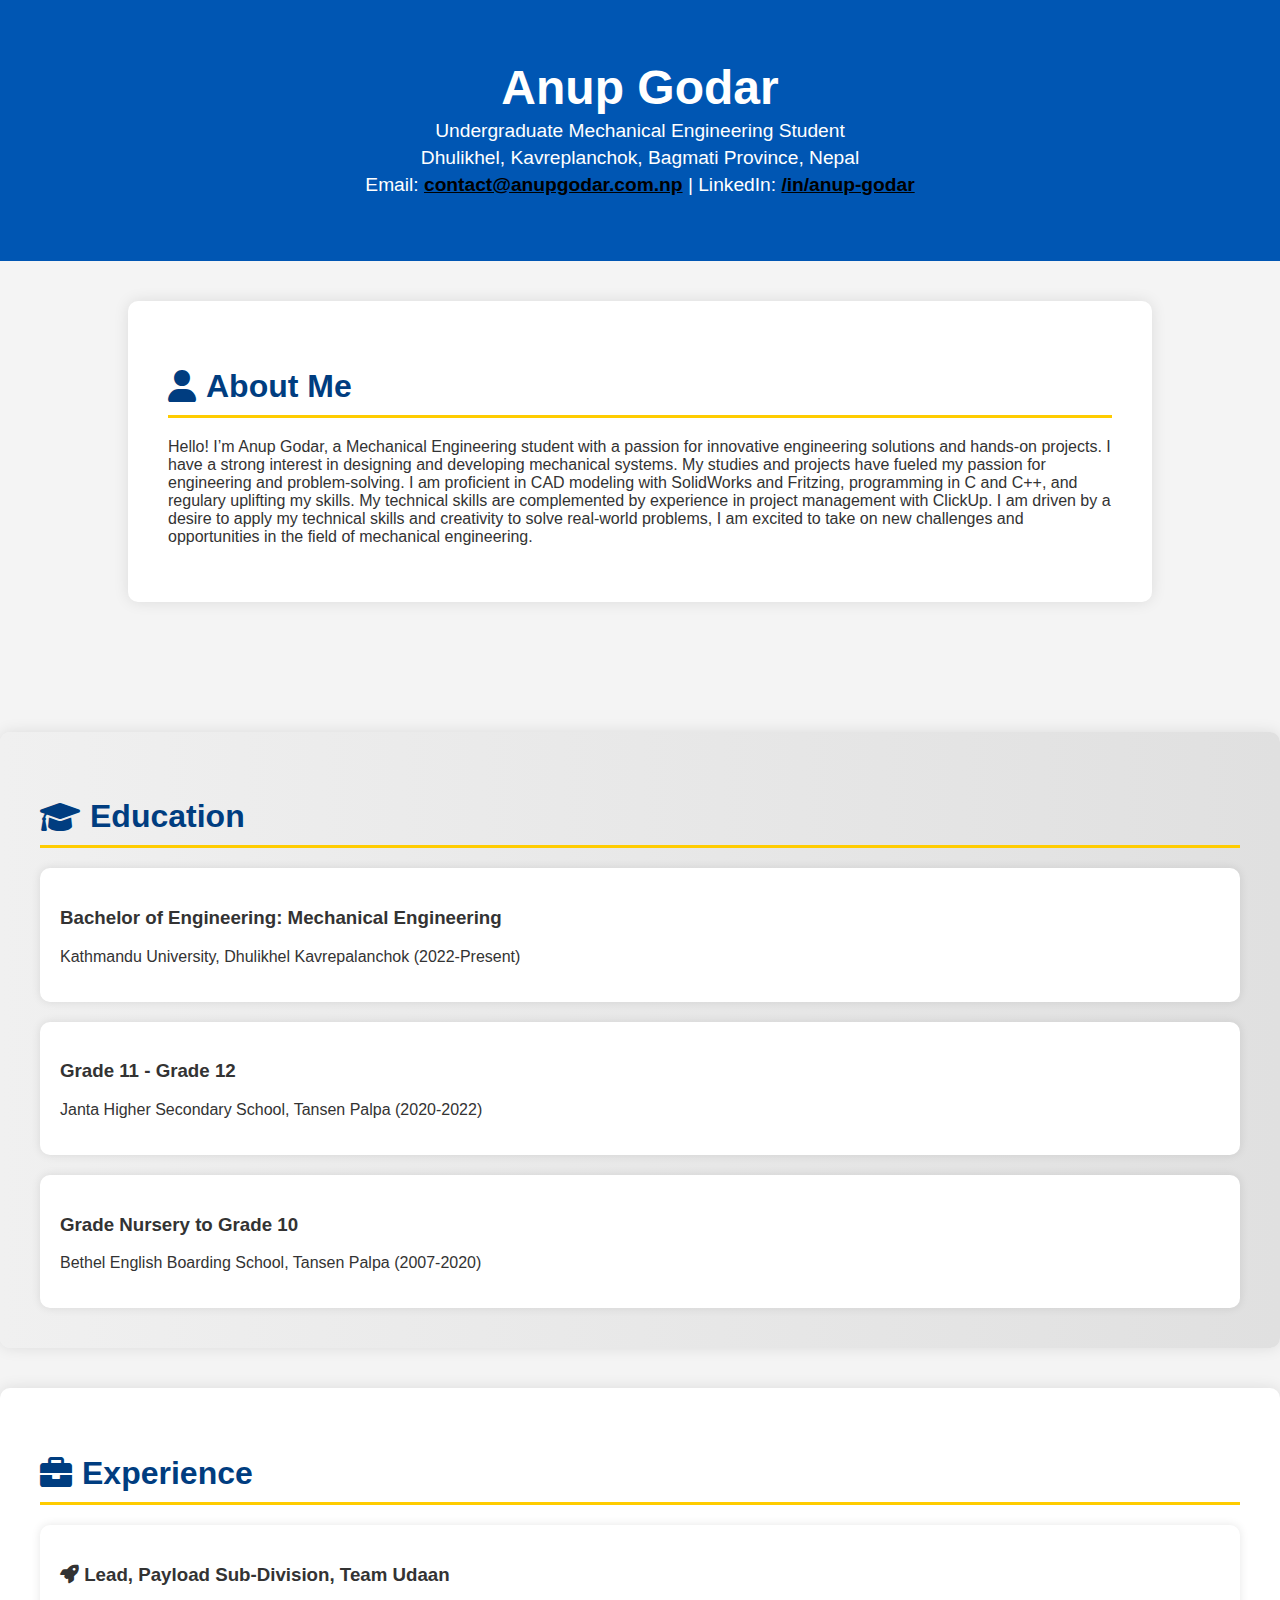
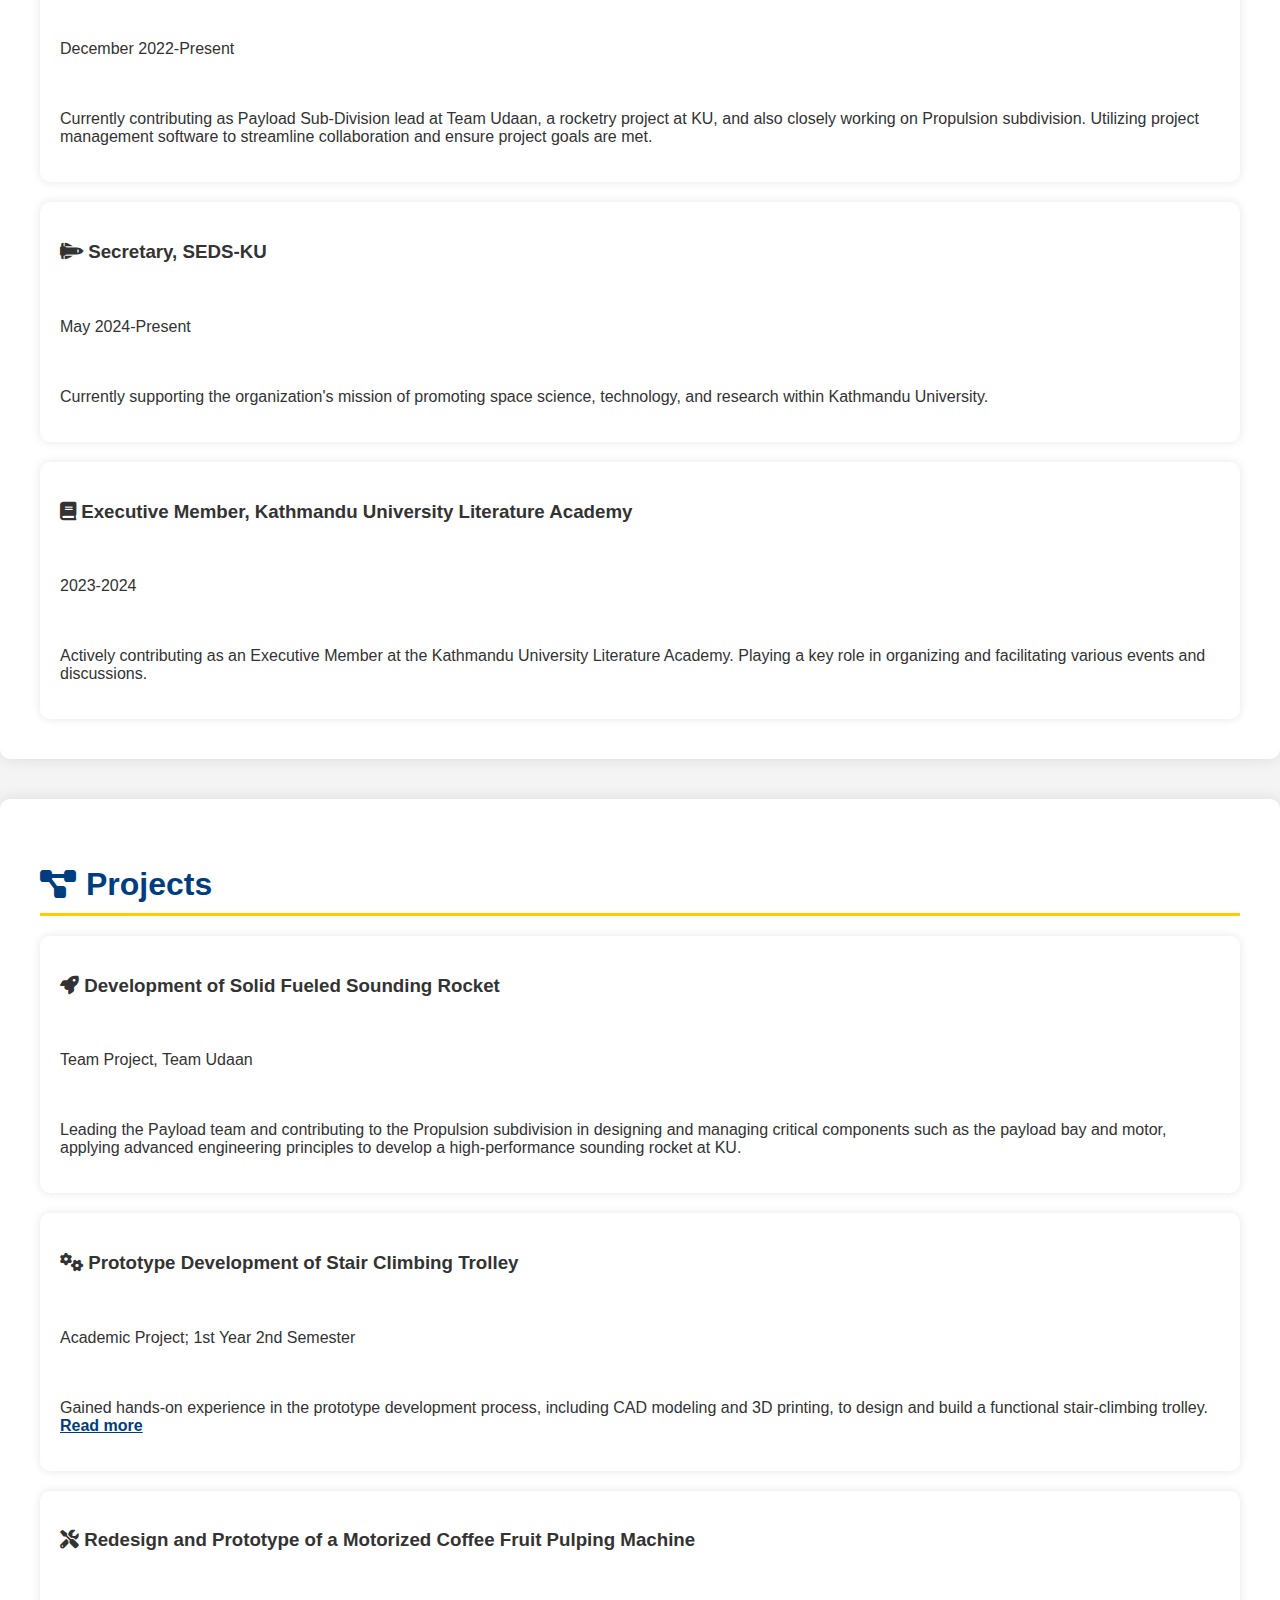
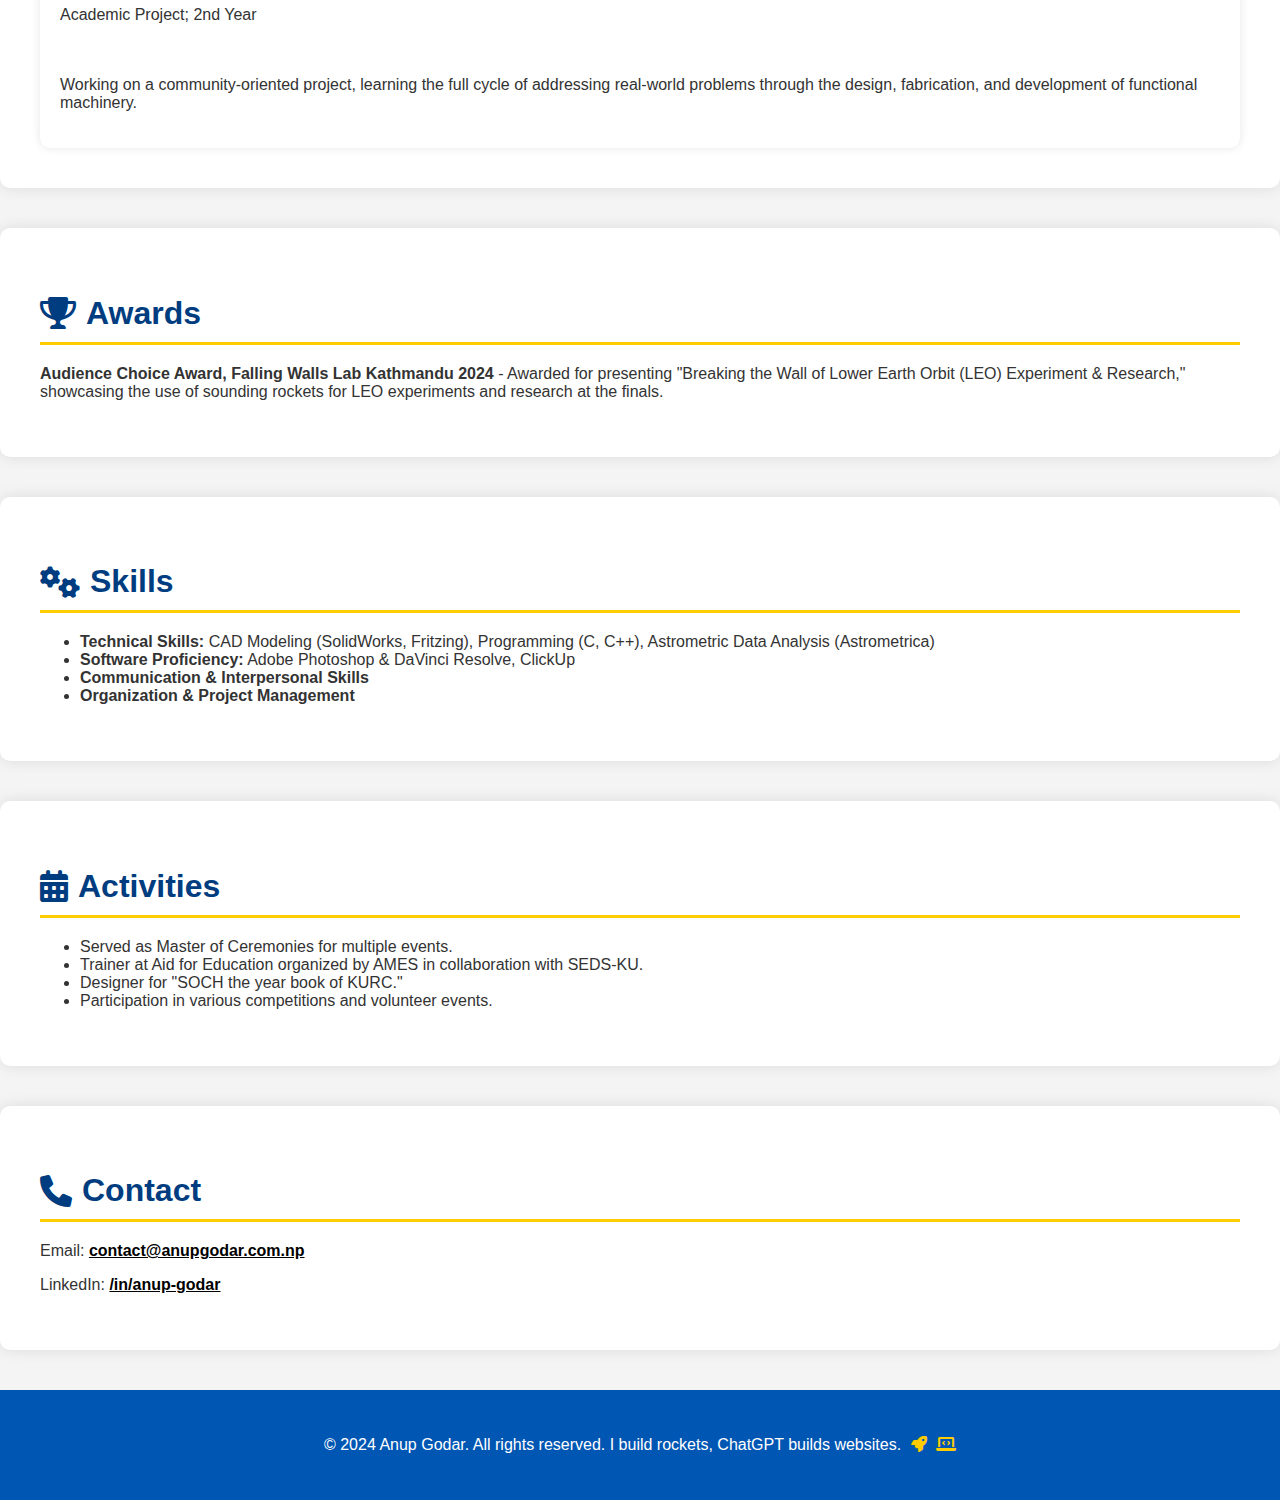
==== commit 3550a2ec: "Update index.html" ====
--- a/index.html
+++ b/index.html
@@ -3,126 +3,123 @@
 <head>
     <meta charset="UTF-8">
     <meta name="viewport" content="width=device-width, initial-scale=1.0">
-    <title>Anup Godar's Portfolio</title>
-    <meta name="description" content="Portfolio of Anup Godar, an undergraduate Mechanical Engineering student from Kathmandu University with experience in space vehicle design, CAD modeling, and astrometric data analysis.">
+    <title>Anup Godar</title>
     <link rel="stylesheet" href="style.css">
-    <link rel="preconnect" href="https://fonts.googleapis.com">
-    <link rel="preconnect" href="https://fonts.gstatic.com" crossorigin>
-    <link href="https://fonts.googleapis.com/css2?family=Roboto:wght@400;700&display=swap" rel="stylesheet">
+    <link rel="stylesheet" href="https://cdnjs.cloudflare.com/ajax/libs/font-awesome/6.0.0-beta3/css/all.min.css">
+    <script defer src="script.js"></script>
+	
 </head>
 <body>
     <header>
-        <div class="header-content">
-            <h1>Anup Godar</h1>
-            <p>Undergraduate Mechanical Engineering Student</p>
-            <p>Dhulikhel, Kavreplanchok, Bagmati Province, Nepal</p>
-            <p>Email: <a href="mailto:anudaafafava@gmail.com">anudaafafava@gmail.com</a> | LinkedIn: <a href="https://www.linkedin.com/in/anancakckar">/in/anancakckar</a></p>
-        </div>
+        <h1>Anup Godar</h1>
+        <p>Undergraduate Mechanical Engineering Student</p>
+        <p>Dhulikhel, Kavreplanchok, Bagmati Province, Nepal</p>
+        <p>Email: <a href="mailto:contact@anupgodar.com.np" class="contact-link">contact@anupgodar.com.np</a> | LinkedIn: <a href="https://www.linkedin.com/in/anup-godar" class="contact-link">/in/anup-godar</a></p>
     </header>
 
-    <nav>
-        <a href="#about">About Me</a>
-        <a href="#education">Education</a>
-        <a href="#experience">Experience</a>
-        <a href="#projects">Projects</a>
-        <a href="#awards">Awards</a>
-        <a href="#skills">Skills</a>
-        <a href="#activities">Activities</a>
-        <a href="#contact">Contact</a>
-    </nav>
+    <div class="container">
+       <section id="about">
+    <h2><i class="fas fa-user"></i> About Me</h2>
+    <p>Hello! I’m Anup Godar, a Mechanical Engineering student with a passion for innovative engineering solutions and hands-on projects. I have a strong interest in designing and developing mechanical systems. My studies and projects have fueled my passion for engineering and problem-solving.
+     I am proficient in CAD modeling with SolidWorks and Fritzing, programming in C and C++, and regulary uplifting my skills. My technical skills are complemented by experience in project management with ClickUp. I am driven by a desire to apply my technical skills and creativity to solve real-world problems, I am excited to take on new challenges and opportunities in the field of mechanical engineering.</p>
+    </div>
+</section>
 
-    <main class="container">
-        <section id="about">
-            <h2>About Me</h2>
-            <p>I'm a passionate Mechanical Engineering student with a focus on Space Vehicle and Satellite Design. I have honed my skills in CAD modeling (SolidWorks, Fritzing) and astrometric data analysis (Astrometrica). My technical expertise extends to C and C++ programming and project management using ClickUp. I’m driven to leverage my skills and enthusiasm for space research at Space Research Center NAST.</p>
-            <div class="image-container">
-                <img src="images/about-me.jpg" alt="Anup Godar - Mechanical Engineering Student">
-            </div>
-        </section>
 
-        <section id="education">
-            <h2>Education</h2>
-            <ul>
-                <li><strong>Bachelor of Engineering: Mechanical Engineering</strong> - Kathmandu University, Dhulikhel Kavrepalanchok (2022-Present)</li>
-                <li><strong>Grade 11 - Grade 12</strong> - Janta Higher Secondary School, Tansen Palpa (2020-2022)</li>
-                <li><strong>Grade Nursery to Grade 10</strong> - Bethel English Boarding School, Tansen Palpa (2007-2020)</li>
-            </ul>
-            <div class="image-container">
-                <img src="images/education.jpg" alt="Education">
+        <section id="education" class="education-section">
+            <h2><i class="fas fa-graduation-cap"></i> Education</h2>
+            <div class="education-timeline">
+                <div class="timeline-item">
+                    <h3>Bachelor of Engineering: Mechanical Engineering</h3>
+                    <p>Kathmandu University, Dhulikhel Kavrepalanchok (2022-Present)</p>
+                </div>
+                <div class="timeline-item">
+                    <h3>Grade 11 - Grade 12</h3>
+                    <p>Janta Higher Secondary School, Tansen Palpa (2020-2022)</p>
+                </div>
+                <div class="timeline-item">
+                    <h3>Grade Nursery to Grade 10</h3>
+                    <p>Bethel English Boarding School, Tansen Palpa (2007-2020)</p>
+                </div>
             </div>
         </section>
 
         <section id="experience">
-            <h2>Experience</h2>
-            <ul>
-                <li><strong>Lead Payload Sub-Division Team Udaan</strong> - December 2022-Present</li>
-                <li><strong>Secretary SEDS-KU</strong> - May 2024-Present</li>
-                <li><strong>Executive Member, Kathmandu University Literature Academy</strong> - 2023-2024</li>
-            </ul>
-            <div class="image-container">
-                <img src="images/experience.jpg" alt="Experience">
+            <h2><i class="fas fa-briefcase"></i> Experience</h2>
+            <div class="experience-grid">
+                <div class="experience-item">
+                    <h3><i class="fas fa-rocket"></i> Lead, Payload Sub-Division, Team Udaan</h3>
+                    <p>December 2022-Present</p>
+                    <p>Currently contributing as Payload Sub-Division lead at Team Udaan, a rocketry project at KU, and also closely working on Propulsion subdivision. Utilizing project management software to streamline collaboration and ensure project goals are met.</p>
+                </div>
+                <div class="experience-item">
+                    <h3><i class="fas fa-space-shuttle"></i> Secretary, SEDS-KU</h3>
+                    <p>May 2024-Present</p>
+                    <p>Currently supporting the organization's mission of promoting space science, technology, and research within Kathmandu University.</p>
+                </div>
+                <div class="experience-item">
+                    <h3><i class="fas fa-book"></i> Executive Member, Kathmandu University Literature Academy</h3>
+                    <p>2023-2024</p>
+                    <p>Actively contributing as an Executive Member at the Kathmandu University Literature Academy. Playing a key role in organizing and facilitating various events and discussions.</p>
+                </div>
             </div>
         </section>
 
         <section id="projects">
-            <h2>Projects</h2>
-            <ul>
-                <li><strong>Development of Solid Fueled Sounding Rocket</strong> - Leading the Payload team and contributing to the Propulsion subdivision.</li>
-                <li><strong>Prototype Development of Stair Climbing Trolley</strong> - Designed and built a functional stair-climbing trolley, including CAD modeling and 3D printing.</li>
-                <li><strong>Redesign and Prototype of a Motorized Coffee Fruit Pulping Machine</strong> - Working on the design, fabrication, and development of functional machinery for a community-oriented project.</li>
-            </ul>
-            <div class="image-container">
-                <img src="images/projects.jpg" alt="Projects">
+            <h2><i class="fas fa-project-diagram"></i> Projects</h2>
+            <div class="experience-grid">
+                <div class="experience-item">
+                    <h3><i class="fas fa-rocket"></i> Development of Solid Fueled Sounding Rocket</h3>
+                    <p>Team Project, Team Udaan</p>
+                    <p>Leading the Payload team and contributing to the Propulsion subdivision in designing and managing critical components such as the payload bay and motor, applying advanced engineering principles to develop a high-performance sounding rocket at KU.</p>
+                </div>
+                <div class="experience-item">
+                    <h3><i class="fas fa-cogs"></i> Prototype Development of Stair Climbing Trolley</h3>
+                    <p>Academic Project; 1st Year 2nd Semester</p>
+                    <p>Gained hands-on experience in the prototype development process, including CAD modeling and 3D printing, to design and build a functional stair-climbing trolley. <a href="https://www.researchgate.net/publication/378312016_PROJECT_REPORT_ON_PROTOTYPE_DEVELOPMENT_OF_QUAD-WHEEL_STAIR_CLIMBING_TROLLEY" class="project-link">Read more</a></p>
+                </div>
+                <div class="experience-item">
+                    <h3><i class="fas fa-tools"></i> Redesign and Prototype of a Motorized Coffee Fruit Pulping Machine</h3>
+                    <p>Academic Project; 2nd Year</p>
+                    <p>Working on a community-oriented project, learning the full cycle of addressing real-world problems through the design, fabrication, and development of functional machinery.</p>
+                </div>
             </div>
         </section>
 
         <section id="awards">
-            <h2>Awards</h2>
-            <p><strong>Audience Choice Award, Falling Walls Lab Kathmandu 2024</strong> - Awarded for "Breaking the Wall of Lower Earth Orbit (LEO) Experiment & Research."</p>
-            <div class="image-container">
-                <img src="images/awards.jpg" alt="Awards">
-            </div>
+            <h2><i class="fas fa-trophy"></i> Awards</h2>
+            <p><strong>Audience Choice Award, Falling Walls Lab Kathmandu 2024</strong> - Awarded for presenting "Breaking the Wall of Lower Earth Orbit (LEO) Experiment & Research," showcasing the use of sounding rockets for LEO experiments and research at the finals.</p>
         </section>
 
         <section id="skills">
-            <h2>Skills</h2>
+            <h2><i class="fas fa-cogs"></i> Skills</h2>
             <ul>
                 <li><strong>Technical Skills:</strong> CAD Modeling (SolidWorks, Fritzing), Programming (C, C++), Astrometric Data Analysis (Astrometrica)</li>
                 <li><strong>Software Proficiency:</strong> Adobe Photoshop & DaVinci Resolve, ClickUp</li>
                 <li><strong>Communication & Interpersonal Skills</strong></li>
                 <li><strong>Organization & Project Management</strong></li>
             </ul>
-            <div class="image-container">
-                <img src="images/skills.jpg" alt="Skills">
-            </div>
         </section>
 
         <section id="activities">
-            <h2>Activities</h2>
+            <h2><i class="fas fa-calendar-alt"></i> Activities</h2>
             <ul>
                 <li>Served as Master of Ceremonies for multiple events.</li>
                 <li>Trainer at Aid for Education organized by AMES in collaboration with SEDS-KU.</li>
                 <li>Designer for "SOCH the year book of KURC."</li>
                 <li>Participation in various competitions and volunteer events.</li>
             </ul>
-            <div class="image-container">
-                <img src="images/activities.jpg" alt="Activities">
-            </div>
         </section>
 
         <section id="contact">
-            <h2>Contact</h2>
-            <p>Email: <a href="mailto:anudaafafava@gmail.com">anudaafafava@gmail.com</a></p>
-            <p>LinkedIn: <a href="https://www.linkedin.com/in/anancakckar">/in/anancakckar</a></p>
-            <p>Phone: +999999999</p>
-            <div class="image-container">
-                <img src="images/contact.jpg" alt="Contact">
-            </div>
-        </section>
-    </main>
+            <h2><i class="fas fa-phone"></i> Contact</h2>
+            <p>Email: <a href="mailto:contact@anupgodar.com.np" class="contact-link">contact@anupgodar.com.np</a></p>
+            <p>LinkedIn: <a href="https://www.linkedin.com/in/anup-godar" class="contact-link">/in/anup-godar</a></p>
+                   </section>
+    </div>
 
     <footer>
-        <p>&copy; 2024 Anup Godar. All rights reserved.</p>
+       <p>&copy; 2024 Anup Godar. All rights reserved. I build rockets, ChatGPT builds websites. <i class="fas fa-rocket"></i> <i class="fas fa-laptop-code"></i></p>
     </footer>
 </body>
 </html>
--- a/style.css
+++ b/style.css
@@ -1,126 +1,32 @@
-/* General Styles */
+:root {
+    --background-light: #f4f4f4;
+    --background-dark: #1e1e1e;
+    --text-light: #333;
+    --text-dark: #f4f4f4;
+    --primary-color: #0056b3;
+    --secondary-color: #003d80;
+    --accent-color: #ffcc00;
+    --contact-color: #000; /* Contact link color */
+    --footer-bg-light: #0056b3;
+    --footer-bg-dark: #0d3d6d;
+}
+
+/* Common Styles */
 body {
     font-family: 'Roboto', sans-serif;
     margin: 0;
     padding: 0;
-    background-color: #f4f4f4;
-    color: #333;
-}
-
-/* Home Page (index.html) Styles */
-body {
-    margin: 0;
-    padding: 0;
-    font-family: 'Montserrat', sans-serif;
-    background-image: url(mist.jpg);
-    background-size: cover;
-    background-size: auto;
-  }
-
-  .container {
-    width: 80%;
-    max-width: 600px;
-    margin: 100px auto;
-    text-align: center;
-    color: #fff;
-    text-shadow: 2px 2px 4px rgba(0, 0, 0, 0.5);
-  }
-  
-  h1 {
-    font-size: 4rem;
-    font-weight: 600;
-    margin: 0;
-    letter-spacing: 5px;
-    text-transform: uppercase;
-    transform: translateZ(0);
-  }
-  
-  p {
-    font-size: 1.5rem;
-    font-weight: 400;
-    margin-top: 20px;
-  }
-  
-  .icons {
-    display: flex;
-    justify-content: center;
-    margin-top: 30px;
-  }
-  
-  a {
-    display: inline-block;
-    margin: 0 10px;
-    font-size: 1.5rem;
-    color: #fff;
-    text-shadow: 2px 2px 4px rgba(0, 0, 0, 0.5);
-    transition: all 0.3s ease;
-  }
-  
-  a:hover {
-    color: #333;
-    text-shadow: none;
-  }
-  
-  i {
-    display: inline-block;
-    font-size: 1.5rem;
-    padding: 10px;
-    border-radius: 50%;
-    background-color: rgba(255, 255, 255, 0.2);
-  }
-  
-  i:hover {
-    background-color: rgba(255, 255, 255, 0.4);
-    cursor: pointer;
-  }
-.coming-soon-container {
-    text-align: center;
-    padding: 20px;
-    background-color: #0056b3;
-    color: white;
-    border-radius: 10px;
-    box-shadow: 0 0 15px rgba(0, 0, 0, 0.2);
-    position: absolute;
-    top: 50%;
-    left: 50%;
-    transform: translate(-50%, -50%);
-    width: 80%;
-    max-width: 500px;
-}
-
-.coming-soon-container h1 {
-    font-size: 2.5em;
-    margin-bottom: 20px;
-}
-
-.coming-soon-container p {
-    font-size: 1.2em;
-    margin: 10px 0;
-}
-
-.resume-link {
-    display: inline-block;
-    margin-top: 20px;
-    padding: 10px 20px;
-    background-color: #ffcc00;
-    color: #003d80;
-    text-decoration: none;
-    border-radius: 5px;
-    font-weight: bold;
-    transition: background-color 0.3s ease, color 0.3s ease;
-}
-
-.resume-link:hover {
-    background-color: #003d80;
-    color: #ffcc00;
-}
-
-/* Resume Page (resume.html) Styles */
+    background-color: var(--background-light);
+    color: var(--text-light);
+    transition: background-color 0.3s, color 0.3s;
+}
+
 header {
-    background-color: #0056b3;
+    background-color: var(--primary-color);
     color: white;
     padding: 60px 20px;
     text-align: center;
+    transition: background-color 0.3s;
 }
 
 header h1 {
@@ -134,27 +40,9 @@
     font-size: 1.2em;
 }
 
-nav {
-    display: flex;
-    justify-content: center;
-    background-color: #003d80;
-    padding: 15px 0;
-    position: sticky;
-    top: 0;
-    z-index: 1000;
-    box-shadow: 0px 2px 10px rgba(0, 0, 0, 0.1);
-}
-
-nav a {
-    color: white;
-    margin: 0 15px;
-    text-decoration: none;
+.contact-link {
+    color: var(--contact-color);
     font-weight: bold;
-    transition: color 0.3s ease;
-}
-
-nav a:hover {
-    color: #ffcc00;
 }
 
 .container {
@@ -178,50 +66,143 @@
 }
 
 h2 {
-    color: #003d80;
+    color: var(--secondary-color);
     font-size: 2em;
     margin-bottom: 20px;
-    border-bottom: 3px solid #ffcc00;
+    border-bottom: 3px solid var(--accent-color);
     padding-bottom: 10px;
     font-weight: 700;
-}
-
-ul {
-    list-style-type: none;
-    padding: 0;
-}
-
-li {
-    margin-bottom: 15px;
-    font-size: 1.1em;
-}
-
-img {
-    max-width: 100%;
-    height: auto;
+    display: flex;
+    align-items: center;
+}
+
+h2 i {
+    margin-right: 10px;
+}
+
+.education-section {
+    background: linear-gradient(to right, #f0f0f0, #e0e0e0);
+}
+
+.education-timeline {
+    display: flex;
+    flex-direction: column;
+    gap: 20px;
+}
+
+.timeline-item {
+    background: white;
+    padding: 20px;
     border-radius: 10px;
-    margin-top: 20px;
+    box-shadow: 0 0 10px rgba(0, 0, 0, 0.1);
+}
+
+.experience-grid, .experience-item {
+    display: grid;
+    gap: 20px;
+}
+
+.experience-item {
+    background: white;
+    padding: 20px;
+    border-radius: 10px;
+    box-shadow: 0 0 10px rgba(0, 0, 0, 0.1);
     transition: transform 0.3s ease, box-shadow 0.3s ease;
 }
 
-img:hover {
-    transform: scale(1.05);
+.experience-item:hover {
+    transform: translateY(-5px);
     box-shadow: 0 10px 20px rgba(0, 0, 0, 0.2);
 }
 
-.image-container {
-    text-align: center;
-    margin-top: 20px;
+.project-link {
+    color: var(--secondary-color);
+    font-weight: bold;
+    text-decoration: underline;
 }
 
 footer {
     text-align: center;
     padding: 30px 20px;
-    background-color: #0056b3;
+    background-color: var(--footer-bg-light);
     color: white;
     font-size: 1em;
-}
-
+    transition: background-color 0.3s;
+}
+
+footer i {
+    color: var(--accent-color);
+    margin-left: 5px;
+}
+
+/* Dark mode */
+[data-theme="dark"] {
+    --background-light: #1e1e1e;
+    --text-light: #f4f4f4;
+    --footer-bg-light: #0d3d6d;
+    --primary-color: #0077cc;
+    --secondary-color: #005fa3;
+    --accent-color: #ffcc00;
+}
+
+[data-theme="dark"] body {
+    background-color: var(--background-dark);
+    color: var(--text-dark);
+}
+
+[data-theme="dark"] section {
+    background-color: #2a2a2a;
+    color: var(--text-dark);
+    box-shadow: 0 0 15px rgba(0, 0, 0, 0.3);
+}
+
+[data-theme="dark"] header {
+    background-color: var(--primary-color);
+    color: white;
+}
+
+[data-theme="dark"] footer {
+    background-color: var(--footer-bg-dark);
+}
+
+/* Dark mode toggle button */
+.theme-toggle {
+    position: fixed;
+    top: 20px;
+    right: 20px;
+    background: var(--primary-color);
+    color: white;
+    border: none;
+    border-radius: 50%;
+    width: 50px;
+    height: 50px;
+    display: flex;
+    align-items: center;
+    justify-content: center;
+    font-size: 1.5em;
+    cursor: pointer;
+    box-shadow: 0 4px 8px rgba(0, 0, 0, 0.2);
+    transition: background-color 0.3s, box-shadow 0.3s;
+}
+
+.theme-toggle:hover {
+    background-color: var(--secondary-color);
+    box-shadow: 0 6px 12px rgba(0, 0, 0, 0.3);
+}
+
+.theme-toggle i {
+    transition: transform 0.3s;
+}
+
+[data-theme="dark"] .theme-toggle {
+    background-color: var(--accent-color);
+}
+
+[data-theme="dark"] .theme-toggle i {
+    transform: rotate(180deg);
+}
+
+/* Media Queries */
 @media (max-width: 768px) {
     .container {
         width: 90%;
@@ -235,10 +216,6 @@
         padding: 30px 20px;
     }
 
-    nav a {
-        margin: 0 10px;
-    }
-
     h2 {
         font-size: 1.8em;
     }
